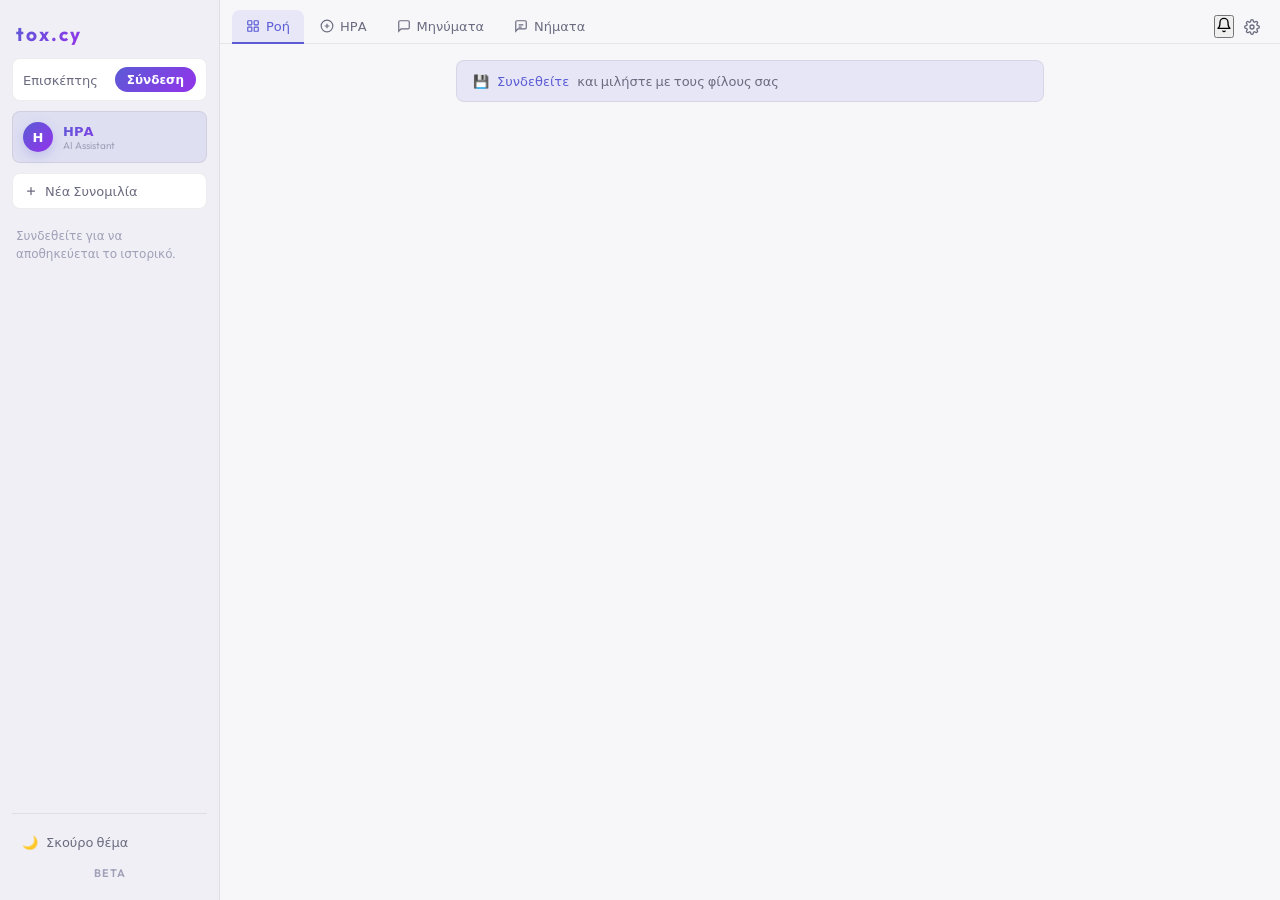
==== index.html @ 9c66fe10 "Modularisation" ====
<!DOCTYPE html>
<html lang="el">
<head>
  <meta charset="UTF-8">
  <meta name="viewport" content="width=device-width,initial-scale=1.0,maximum-scale=1.0,user-scalable=no">
  <meta name="description" content="tox.cy — Communication">
  <script src="js/theme-bootstrap.js"></script>
  <title>tox.cy</title>
  <link rel="preconnect" href="https://fonts.googleapis.com">
  <link rel="preconnect" href="https://fonts.gstatic.com" crossorigin>
  <link href="https://fonts.googleapis.com/css2?family=Outfit:wght@300;400;500;600;700&display=swap" rel="stylesheet">
  <link rel="stylesheet" href="style.css">
</head>
<body>

<!-- ── AUTH MODAL ── -->
<div id="auth-overlay" class="overlay hidden">
  <div class="modal-card">
    <button id="close-auth-btn" class="modal-close-btn"><svg width="16" height="16" viewBox="0 0 24 24" fill="none" stroke="currentColor" stroke-width="2.5" stroke-linecap="round" stroke-linejoin="round"><path d="M18 6L6 18M6 6l12 12"/></svg></button>
    <div class="modal-brand">tox.cy</div>
    <p class="modal-subtitle">Communication</p>
    <h2 id="auth-title">Σύνδεση</h2>
    <div class="auth-fields">
      <input type="text" id="auth-username" placeholder="Όνομα χρήστη" autocomplete="username">
      <input type="password" id="auth-password" placeholder="Κωδικός" autocomplete="current-password">
      <p id="auth-error" class="auth-error hidden"></p>
      <button id="auth-submit-btn">Είσοδος</button>
    </div>
    <p id="toggle-auth-text" class="toggle-text">Δεν έχετε λογαριασμό; <span id="toggle-auth-link">Εγγραφή</span></p>
    <p class="skip-note">ή <span id="skip-auth-link">συνεχίστε ως επισκέπτης</span></p>
  </div>
</div>

<!-- ── OWN PROFILE MODAL ── -->
<div id="profile-modal" class="overlay hidden">
  <div class="modal-card" style="max-width:340px;gap:12px">
    <button id="close-profile-btn" class="modal-close-btn"><svg width="16" height="16" viewBox="0 0 24 24" fill="none" stroke="currentColor" stroke-width="2.5" stroke-linecap="round" stroke-linejoin="round"><path d="M18 6L6 18M6 6l12 12"/></svg></button>
    <div id="own-avatar-large" class="avatar-large"></div>
    <div id="own-username-display" class="profile-username"></div>
    <div id="own-reputation" class="reputation-badge"></div>
    <label class="upload-btn">
      <svg width="14" height="14" viewBox="0 0 24 24" fill="none" stroke="currentColor" stroke-width="2"><path d="M21 15v4a2 2 0 01-2 2H5a2 2 0 01-2-2v-4M17 8l-5-5-5 5M12 3v12"/></svg>
      Αλλαγή φωτογραφίας
      <input type="file" id="profile-pic-input" accept="image/*" hidden>
    </label>
    <button id="remove-pic-btn" class="btn-outline-sm">Αφαίρεση φωτογραφίας</button>
  </div>
</div>

<!-- ── USER PROFILE MODAL ── -->
<div id="user-profile-modal" class="overlay hidden">
  <div class="modal-card user-profile-card">
    <button id="close-user-profile-btn" class="modal-close-btn"><svg width="16" height="16" viewBox="0 0 24 24" fill="none" stroke="currentColor" stroke-width="2.5" stroke-linecap="round" stroke-linejoin="round"><path d="M18 6L6 18M6 6l12 12"/></svg></button>
    <div id="up-avatar" class="avatar-large"></div>
    <div id="up-username" class="profile-username"></div>
    <div id="up-reputation" class="reputation-badge"></div>
    <div id="up-gift-row" class="gift-row hidden">
      <button id="up-gift-btn" class="gift-btn">⭐ Δώσε Υπόληψη</button>
      <span class="gift-note">1 φορά/ημέρα</span>
    </div>
    <div id="up-actions" class="up-actions"></div>
    <div id="up-posts-grid" class="up-posts-grid"></div>
  </div>
</div>

<!-- ── SETTINGS PANEL ── -->
<div id="settings-panel" class="overlay hidden">
  <div class="settings-card">
    <div class="settings-header">
      <h2>Ρυθμίσεις</h2>
      <button id="close-settings-btn" class="modal-close-btn"><svg width="16" height="16" viewBox="0 0 24 24" fill="none" stroke="currentColor" stroke-width="2.5" stroke-linecap="round" stroke-linejoin="round"><path d="M18 6L6 18M6 6l12 12"/></svg></button>
    </div>
    <div class="settings-body">
      <div class="settings-section">
        <div class="settings-section-title">Λογαριασμός</div>
        <div class="settings-row"><span class="settings-row-label">Όνομα χρήστη</span><span id="settings-username-val" class="settings-row-val"></span></div>
      </div>
      <div class="settings-section">
        <div class="settings-section-title">Εμφάνιση</div>
        <div class="settings-row" id="settings-theme-row" style="cursor:pointer">
          <span class="settings-row-label">Θέμα</span>
          <span id="settings-theme-val" class="settings-row-val"></span>
        </div>
      </div>
      <div class="settings-section">
        <div class="settings-section-title" style="color:var(--danger)">Επικίνδυνη Ζώνη</div>
        <button id="delete-account-btn" class="btn-danger-full">🗑 Διαγραφή λογαριασμού</button>
        <p class="settings-danger-note">Αυτή η ενέργεια είναι μη αναστρέψιμη.</p>
      </div>
    </div>
    <div class="settings-footer">Επικοινωνήστε <a href="mailto:info@tox.cy">info@tox.cy</a></div>
  </div>
</div>

<!-- ── HISTORY PANEL ── -->
<div id="history-panel" class="overlay hidden">
  <div class="settings-card">
    <div class="settings-header">
      <h2>Ιστορικό ΗΡΑ</h2>
      <button id="close-history-btn" class="modal-close-btn"><svg width="16" height="16" viewBox="0 0 24 24" fill="none" stroke="currentColor" stroke-width="2.5" stroke-linecap="round" stroke-linejoin="round"><path d="M18 6L6 18M6 6l12 12"/></svg></button>
    </div>
    <div id="history-list" class="history-list"></div>
    <p id="history-empty" class="empty-note">Δεν υπάρχουν συνομιλίες ακόμα.</p>
  </div>
</div>

<!-- ── GIF PICKER ── -->
<div id="gif-picker-overlay" class="overlay hidden">
  <div class="gif-picker-card">
    <div class="gif-picker-header">
      <input type="text" id="gif-search-input" placeholder="🔍 Αναζήτηση GIF..." class="gif-search">
      <button id="close-gif-btn" class="modal-close-btn" style="position:static;margin-left:8px"><svg width="16" height="16" viewBox="0 0 24 24" fill="none" stroke="currentColor" stroke-width="2.5" stroke-linecap="round" stroke-linejoin="round"><path d="M18 6L6 18M6 6l12 12"/></svg></button>
    </div>
    <div id="gif-grid" class="gif-grid"></div>
    <div id="gif-loading" class="gif-loading hidden">Φόρτωση...</div>
    <p class="gif-powered">Powered by GIPHY</p>
  </div>
</div>

<!-- ── LIGHTBOX ── -->
<div id="lightbox" class="lightbox hidden">
  <button id="lightbox-close" class="lightbox-close"><svg width="22" height="22" viewBox="0 0 24 24" fill="none" stroke="currentColor" stroke-width="2.5" stroke-linecap="round" stroke-linejoin="round"><path d="M18 6L6 18M6 6l12 12"/></svg></button>
  <img id="lightbox-img" src="" alt="">
</div>

<!-- ── CREATE GROUP MODAL ── -->
<div id="group-modal-overlay" class="overlay hidden">
  <div class="modal-card" style="max-width:380px;gap:12px">
    <button id="close-group-modal-btn" class="modal-close-btn"><svg width="16" height="16" viewBox="0 0 24 24" fill="none" stroke="currentColor" stroke-width="2.5" stroke-linecap="round" stroke-linejoin="round"><path d="M18 6L6 18M6 6l12 12"/></svg></button>
    <h2 style="font-size:17px">Νέα Ομάδα</h2>
    <input type="text" id="group-name-input" placeholder="Όνομα ομάδας..." maxlength="40" class="auth-field-input">
    <div id="group-members-list" class="group-members-list"></div>
    <p style="font-size:12px;color:var(--text-subtle)">Επιλέξτε φίλους να προσθέσετε</p>
    <button id="create-group-btn" class="publish-btn" style="width:100%">Δημιουργία</button>
    <p id="group-modal-err" class="auth-error hidden"></p>
  </div>
</div>

<!-- ── CREATE THREAD MODAL ── -->
<div id="create-thread-modal" class="overlay hidden">
  <div class="modal-card" style="max-width:500px;gap:14px">
    <button id="close-thread-modal-btn" class="modal-close-btn"><svg width="16" height="16" viewBox="0 0 24 24" fill="none" stroke="currentColor" stroke-width="2.5" stroke-linecap="round" stroke-linejoin="round"><path d="M18 6L6 18M6 6l12 12"/></svg></button>
    <h2>Νέο Νήμα</h2>
    <select id="thread-cat-select" class="thread-cat-select">
      <option value="">Επιλέξτε κατηγορία...</option>
      <option value="Vibes">🎵 Vibes</option>
      <option value="Διατροφή">🥗 Διατροφή</option>
      <option value="Τεχνολογία">💻 Τεχνολογία</option>
      <option value="Γυμναστική">💪 Γυμναστική</option>
      <option value="Αγγελίες">📢 Αγγελίες</option>
    </select>
    <input type="text" id="thread-title-input" class="auth-field-input" placeholder="Τίτλος νήματος..." maxlength="200">
    <textarea id="thread-content-input" class="post-textarea" placeholder="Περιεχόμενο (προαιρετικό)..." rows="5"></textarea>
    <button id="publish-thread-btn" class="publish-btn" style="width:100%">Δημοσίευση</button>
    <p id="thread-modal-err" class="auth-error hidden"></p>
  </div>
</div>

<!-- ── MOBILE TOP BAR ── -->
<div class="mobile-topbar" id="mobile-topbar">
  <div class="mobile-topbar-brand">tox.cy</div>
  <button class="mobile-topbar-menu" id="mob-menu-btn">
    <svg width="20" height="20" viewBox="0 0 24 24" fill="none" stroke="currentColor" stroke-width="2.2" stroke-linecap="round" stroke-linejoin="round"><circle cx="12" cy="5" r="1.2" fill="currentColor"/><circle cx="12" cy="12" r="1.2" fill="currentColor"/><circle cx="12" cy="19" r="1.2" fill="currentColor"/></svg>
  </button>
</div>

<!-- ── MOBILE DROPDOWN ── -->
<div class="mob-dropdown hidden" id="mob-dropdown">
  <button class="mob-menu-item" id="mob-history-btn">
    <svg width="15" height="15" viewBox="0 0 24 24" fill="none" stroke="currentColor" stroke-width="2"><path d="M12 8v4l3 3m6-3a9 9 0 11-18 0 9 9 0 0118 0z"/></svg>Ιστορικό ΗΡΑ
  </button>
  <button class="mob-menu-item" id="mob-profile-btn">
    <svg width="15" height="15" viewBox="0 0 24 24" fill="none" stroke="currentColor" stroke-width="2"><path d="M20 21v-2a4 4 0 00-4-4H8a4 4 0 00-4 4v2M12 11a4 4 0 100-8 4 4 0 000 8z"/></svg>Προφίλ
  </button>
  <button class="mob-menu-item" id="mob-settings-btn">
    <svg width="15" height="15" viewBox="0 0 24 24" fill="none" stroke="currentColor" stroke-width="2"><circle cx="12" cy="12" r="3"/><path d="M19.4 15a1.65 1.65 0 00.33 1.82l.06.06a2 2 0 010 2.83 2 2 0 01-2.83 0l-.06-.06a1.65 1.65 0 00-1.82-.33 1.65 1.65 0 00-1 1.51V21a2 2 0 01-4 0v-.09A1.65 1.65 0 009 19.4a1.65 1.65 0 00-1.82.33l-.06.06a2 2 0 01-2.83-2.83l.06-.06A1.65 1.65 0 004.68 15a1.65 1.65 0 00-1.51-1H3a2 2 0 010-4h.09A1.65 1.65 0 004.6 9a1.65 1.65 0 00-.33-1.82l-.06-.06a2 2 0 012.83-2.83l.06.06A1.65 1.65 0 009 4.68a1.65 1.65 0 001-1.51V3a2 2 0 014 0v.09a1.65 1.65 0 001 1.51 1.65 1.65 0 001.82-.33l.06-.06a2 2 0 012.83 2.83l-.06.06A1.65 1.65 0 0019.4 9a1.65 1.65 0 001.51 1H21a2 2 0 010 4h-.09a1.65 1.65 0 00-1.51 1z"/></svg>Ρυθμίσεις
  </button>
  <button class="mob-menu-item" id="mob-notif-btn" style="position:relative">
    <svg width="15" height="15" viewBox="0 0 24 24" fill="none" stroke="currentColor" stroke-width="2" stroke-linecap="round" stroke-linejoin="round"><path d="M18 8A6 6 0 006 8c0 7-3 9-3 9h18s-3-2-3-9M13.73 21a2 2 0 01-3.46 0"/></svg>
    Ειδοποιήσεις
    <span id="notif-badge-mob" class="notif-badge notif-badge-inline hidden">0</span>
  </button>
  <button class="mob-menu-item" id="mob-theme-btn">
    <span id="mob-theme-icon">🌙</span>Θέμα
  </button>
  <div class="mob-menu-divider"></div>
  <button class="mob-menu-item" id="mob-auth-btn">
    <svg width="15" height="15" viewBox="0 0 24 24" fill="none" stroke="currentColor" stroke-width="2"><path d="M20 21v-2a4 4 0 00-4-4H8a4 4 0 00-4 4v2M12 11a4 4 0 100-8 4 4 0 000 8z"/></svg>
    <span id="mob-auth-label">Σύνδεση</span>
  </button>
</div>

<!-- ── NOTIFICATIONS DROPDOWN ── -->
<div id="notif-dropdown" class="notif-dropdown hidden">
  <div class="notif-dropdown-header">
    <span class="notif-dropdown-title">Ειδοποιήσεις</span>
    <button id="notif-mark-all-btn" class="notif-mark-all-btn">Όλα ως αναγνωσμένα</button>
  </div>
  <div id="notif-list" class="notif-list"></div>
</div>

<div class="mob-overlay hidden" id="mob-overlay"></div>

<!-- ── APP LAYOUT ── -->
<div class="app-layout">

  <!-- SIDEBAR (desktop) -->
  <aside class="sidebar">
    <div class="sidebar-top">
      <div class="sidebar-brand-row">
        <span class="sidebar-brand">tox.cy</span>
      </div>
      <div id="account-badge" class="account-badge hidden">
        <div id="sidebar-avatar" class="account-avatar clickable-avatar"></div>
        <span id="user-display" class="account-name"></span>
        <button id="logout-btn" class="logout-btn" title="Αποσύνδεση">
          <svg width="13" height="13" viewBox="0 0 24 24" fill="none" stroke="currentColor" stroke-width="2.5" stroke-linecap="round" stroke-linejoin="round"><path d="M18 6L6 18M6 6l12 12"/></svg>
        </button>
      </div>
      <div id="guest-badge" class="guest-badge">
        <span class="guest-label">Επισκέπτης</span>
        <button id="open-auth-btn" class="signin-pill">Σύνδεση</button>
      </div>
      <div class="sidebar-hera-section" id="sidebar-hera-btn">
        <div class="sidebar-hera-orb">Η</div>
        <div class="sidebar-hera-info">
          <span class="sidebar-hera-name">ΗΡΑ</span>
          <span class="sidebar-hera-sub">AI Assistant</span>
        </div>
      </div>
      <button id="new-chat-btn" class="new-chat-btn">
        <svg width="12" height="12" viewBox="0 0 24 24" fill="none" stroke="currentColor" stroke-width="2.5" stroke-linecap="round" stroke-linejoin="round"><path d="M12 5v14M5 12h14"/></svg>
        Νέα Συνομιλία
      </button>
      <div id="sessions-list" class="sessions-list">
        <p id="sessions-guest-note" class="sessions-note">Συνδεθείτε για να αποθηκεύεται το ιστορικό.</p>
      </div>
    </div>
    <div class="sidebar-footer-area">
      <button id="theme-toggle-btn" class="theme-btn">
        <span id="theme-icon">🌙</span>
        <span id="theme-text">Σκούρο θέμα</span>
      </button>
      <p class="sidebar-version">BETA</p>
    </div>
  </aside>

  <!-- MAIN -->
  <main class="chat-main">

    <!-- Desktop tab bar -->
    <div class="main-tabs" id="main-tabs">
      <button class="tab-btn active" data-tab="feed">
        <svg width="14" height="14" viewBox="0 0 24 24" fill="none" stroke="currentColor" stroke-width="2"><rect x="3" y="3" width="7" height="7" rx="1"/><rect x="14" y="3" width="7" height="7" rx="1"/><rect x="3" y="14" width="7" height="7" rx="1"/><rect x="14" y="14" width="7" height="7" rx="1"/></svg>Ροή
      </button>
      <button class="tab-btn" data-tab="chat">
        <svg width="14" height="14" viewBox="0 0 24 24" fill="none" stroke="currentColor" stroke-width="2"><path d="M12 2a10 10 0 110 20A10 10 0 0112 2z"/><path d="M8 12h8M12 8v8"/></svg>ΗΡΑ
      </button>
      <button class="tab-btn" data-tab="messages">
        <svg width="14" height="14" viewBox="0 0 24 24" fill="none" stroke="currentColor" stroke-width="2"><path d="M21 15a2 2 0 01-2 2H7l-4 4V5a2 2 0 012-2h14a2 2 0 012 2z"/></svg>Μηνύματα
      </button>
      <button class="tab-btn" data-tab="threads">
        <svg width="14" height="14" viewBox="0 0 24 24" fill="none" stroke="currentColor" stroke-width="2"><path d="M21 15a2 2 0 01-2 2H7l-4 4V5a2 2 0 012-2h14a2 2 0 012 2z"/><path d="M8 10h8M8 14h5"/></svg>Νήματα
      </button>
      <div class="tab-bar-right">
        <button id="notif-bell-btn" class="gear-btn" title="Ειδοποιήσεις" style="position:relative">
          <svg width="16" height="16" viewBox="0 0 24 24" fill="none" stroke="currentColor" stroke-width="2" stroke-linecap="round" stroke-linejoin="round"><path d="M18 8A6 6 0 006 8c0 7-3 9-3 9h18s-3-2-3-9M13.73 21a2 2 0 01-3.46 0"/></svg>
          <span id="notif-badge" class="notif-badge hidden">0</span>
        </button>
        <button id="settings-gear-btn" class="gear-btn" title="Ρυθμίσεις">
          <svg width="16" height="16" viewBox="0 0 24 24" fill="none" stroke="currentColor" stroke-width="2" stroke-linecap="round" stroke-linejoin="round"><circle cx="12" cy="12" r="3"/><path d="M19.4 15a1.65 1.65 0 00.33 1.82l.06.06a2 2 0 010 2.83 2 2 0 01-2.83 0l-.06-.06a1.65 1.65 0 00-1.82-.33 1.65 1.65 0 00-1 1.51V21a2 2 0 01-4 0v-.09A1.65 1.65 0 009 19.4a1.65 1.65 0 00-1.82.33l-.06.06a2 2 0 01-2.83-2.83l.06-.06A1.65 1.65 0 004.68 15a1.65 1.65 0 00-1.51-1H3a2 2 0 010-4h.09A1.65 1.65 0 004.6 9a1.65 1.65 0 00-.33-1.82l-.06-.06a2 2 0 012.83-2.83l.06.06A1.65 1.65 0 009 4.68a1.65 1.65 0 001-1.51V3a2 2 0 014 0v.09a1.65 1.65 0 001 1.51 1.65 1.65 0 001.82-.33l.06-.06a2 2 0 012.83 2.83l-.06.06A1.65 1.65 0 0019.4 9a1.65 1.65 0 001.51 1H21a2 2 0 010 4h-.09a1.65 1.65 0 00-1.51 1z"/></svg>
        </button>
      </div>
    </div>

    <!-- ── ΡΟΉ ── -->
    <div id="feed-section" class="tab-section">
      <div class="feed-scroll-area">
        <div class="create-post-card" id="create-post-card" style="display:none">
          <div class="create-post-header">
            <div id="create-post-avatar" class="post-avatar"></div>
            <select id="post-type-select" class="post-type-select">
              <option value="public">🌍 Δημόσιο (3/ημέρα)</option>
              <option value="friends">👥 Φίλοι (10/ημέρα)</option>
            </select>
          </div>
          <textarea id="post-text-input" class="post-textarea" placeholder="Τι σκέφτεστε;" rows="2"></textarea>
          <div id="post-media-preview" class="post-media-preview hidden">
            <img id="post-media-img" src="" alt="">
            <button id="clear-post-media-btn" class="clear-media-btn">✕</button>
          </div>
          <div id="post-gif-preview" class="post-media-preview hidden">
            <img id="post-gif-img" src="" alt="GIF">
            <button id="clear-post-gif" class="clear-media-btn">✕</button>
          </div>
          <div class="create-post-footer">
            <label class="media-icon-btn" title="Εικόνα">
              <svg width="18" height="18" viewBox="0 0 24 24" fill="none" stroke="currentColor" stroke-width="2"><rect x="3" y="3" width="18" height="18" rx="2"/><circle cx="8.5" cy="8.5" r="1.5"/><path d="M21 15l-5-5L5 21"/></svg>
              <input type="file" id="post-media-input" accept="image/*,video/*" hidden>
            </label>
            <button class="gif-icon-btn" id="post-gif-btn">GIF</button>
            <div class="post-limit-info" id="post-limit-info"></div>
            <button id="publish-btn" class="publish-btn">Δημοσίευση</button>
          </div>
        </div>
        <div id="feed-guest-notice" class="feed-notice">
          💾 <span class="auth-link-inline" id="feed-auth-link">Συνδεθείτε</span> και μιλήστε με τους φίλους σας
        </div>
        <div id="feed-loading" class="feed-loading hidden"><div class="loading-spinner"></div></div>
        <div id="posts-container"></div>
        <div id="feed-empty" class="feed-empty hidden">
          <div class="feed-empty-icon">📭</div>
          <p>Δεν υπάρχουν posts ακόμα.</p>
          <p class="feed-empty-sub">Γίνε ο πρώτος!</p>
        </div>
        <button id="load-more-btn" class="load-more-btn hidden">Φόρτωση περισσότερων</button>
      </div>
    </div>

    <!-- ── ΗΡΑ ── -->
    <div id="chat-section" class="tab-section hidden">
      <div id="greeting" class="greeting">
        <div class="greeting-orb">Η</div>
        <h1 class="greeting-title">Πώς μπορώ να σας βοηθήσω;</h1>
        <p class="greeting-sub">Ρωτήστε οτιδήποτε — μπορώ να διαβάσω κείμενο και εικόνες.</p>
      </div>
      <div id="chat-logs" class="chat-logs hidden"></div>
      <div class="input-zone">
        <div class="input-wrap">
          <div class="input-bar">
            <label for="file-input" class="attach-btn">
              <svg width="18" height="18" viewBox="0 0 24 24" fill="none" stroke="currentColor" stroke-width="2"><path d="M21.44 11.05l-9.19 9.19a6 6 0 01-8.49-8.49l9.19-9.19a4 4 0 015.66 5.66l-9.2 9.19a2 2 0 01-2.83-2.83l8.49-8.48"/></svg>
            </label>
            <input type="file" id="file-input" accept="image/*,.pdf" hidden>
            <input type="text" id="user-input" placeholder="Πληκτρολογήστε ένα μήνυμα..." autocomplete="off" lang="el">
            <button id="send-action-btn" onmousedown="event.preventDefault()">
              <svg width="17" height="17" viewBox="0 0 24 24" fill="none" stroke="currentColor" stroke-width="2.2" stroke-linecap="round" stroke-linejoin="round"><line x1="22" y1="2" x2="11" y2="13"/><polygon points="22 2 15 22 11 13 2 9 22 2"/></svg>
            </button>
          </div>
          <div id="file-preview" class="file-preview hidden">
            <span id="attached-filename"></span>
            <button type="button" id="clear-file-action" onmousedown="event.preventDefault()">✕</button>
          </div>
        </div>
        <p class="disclaimer">Η Ήρα μπορεί να παρουσιάζει ανακρίβειες.</p>
      </div>
    </div>

    <!-- ── ΜΗΝΥΜΑΤΑ (DMs + Groups merged) ── -->
    <div id="messages-section" class="tab-section hidden">
      <div class="msg-sub-tabs">
        <button class="msg-sub-tab active" data-msub="people">
          <svg width="14" height="14" viewBox="0 0 24 24" fill="none" stroke="currentColor" stroke-width="2"><path d="M20 21v-2a4 4 0 00-4-4H8a4 4 0 00-4 4v2M12 11a4 4 0 100-8 4 4 0 000 8z"/></svg>
          Άτομα
        </button>
        <button class="msg-sub-tab" data-msub="groups">
          <svg width="14" height="14" viewBox="0 0 24 24" fill="none" stroke="currentColor" stroke-width="2"><path d="M17 21v-2a4 4 0 00-4-4H5a4 4 0 00-4 4v2M9 11a4 4 0 100-8 4 4 0 000 8zM23 21v-2a4 4 0 00-3-3.87M16 3.13a4 4 0 010 7.75"/></svg>
          Ομάδες
        </button>
      </div>

      <!-- People pane -->
      <div id="msg-people-pane" class="msg-sub-pane">
        <div id="msg-friends-view" class="msg-inner">
          <div class="msg-toolbar">
            <input type="text" id="friend-search-input" class="friend-search-input" placeholder="🔍 Αναζήτηση...">
            <button id="add-friend-fab" class="add-fab" title="Προσθήκη φίλου">+</button>
          </div>
          <div id="add-friend-row" class="add-friend-row hidden">
            <input type="text" id="friend-username-input" placeholder="Όνομα χρήστη..." class="auth-field-input">
            <button id="send-friend-request-btn" class="publish-btn" style="white-space:nowrap">Αίτημα</button>
            <p id="im-status-msg" class="auth-error hidden"></p>
          </div>
          <div id="friends-list" class="friends-list"></div>
        </div>
        <div id="msg-dm-view" class="msg-inner hidden">
          <div class="dm-header" id="dm-header">
            <button id="back-to-friends-btn" class="back-btn"><svg width="16" height="16" viewBox="0 0 24 24" fill="none" stroke="currentColor" stroke-width="2.5"><path d="M19 12H5M12 5l-7 7 7 7"/></svg></button>
            <div id="dm-peer-avatar" class="dm-peer-avatar"></div>
            <span id="dm-friend-name" class="dm-peer-name"></span>
            <label class="ai-toggle" title="ΗΡΑ auto-reply">
              <input type="checkbox" id="ai-reply-toggle">
              <span class="toggle-label">AI</span>
            </label>
          </div>
          <div id="dm-messages" class="dm-messages"></div>
          <div id="dm-gif-preview" class="pending-gif-preview hidden"></div>
          <div class="dm-input-bar">
            <button class="gif-icon-btn" id="dm-gif-btn" onmousedown="event.preventDefault()">GIF</button>
            <input type="text" id="dm-input" placeholder="Μήνυμα..." lang="el">
            <button id="dm-send-btn" onmousedown="event.preventDefault()">
              <svg width="15" height="15" viewBox="0 0 24 24" fill="none" stroke="currentColor" stroke-width="2.2"><line x1="22" y1="2" x2="11" y2="13"/><polygon points="22 2 15 22 11 13 2 9 22 2"/></svg>
            </button>
          </div>
        </div>
      </div>

      <!-- Groups pane -->
      <div id="msg-groups-pane" class="msg-sub-pane hidden">
        <div id="grp-list-view" class="msg-inner">
          <div class="msg-toolbar">
            <span class="toolbar-title">Ομάδες</span>
            <button id="new-group-btn" class="add-fab" title="Νέα ομάδα">+</button>
          </div>
          <div id="groups-list" class="friends-list"></div>
          <div id="groups-empty" class="feed-empty hidden">
            <div class="feed-empty-icon">👥</div>
            <p>Δεν υπάρχουν ομάδες.</p>
            <p class="feed-empty-sub">Πατήστε + για να δημιουργήσετε.</p>
          </div>
        </div>
        <div id="grp-chat-view" class="msg-inner hidden">
          <div class="dm-header">
            <button id="back-to-groups-btn" class="back-btn"><svg width="16" height="16" viewBox="0 0 24 24" fill="none" stroke="currentColor" stroke-width="2.5"><path d="M19 12H5M12 5l-7 7 7 7"/></svg></button>
            <div class="dm-peer-avatar grp-color">G</div>
            <span id="grp-chat-name" class="dm-peer-name"></span>
            <button id="delete-group-btn" class="delete-group-btn" title="Διαγραφή">🗑</button>
          </div>
          <div id="grp-messages" class="dm-messages"></div>
          <div id="grp-gif-preview" class="pending-gif-preview hidden"></div>
          <div class="dm-input-bar">
            <button class="gif-icon-btn" id="grp-gif-btn" onmousedown="event.preventDefault()">GIF</button>
            <input type="text" id="grp-input" placeholder="Μήνυμα στην ομάδα..." lang="el">
            <button id="grp-send-btn" onmousedown="event.preventDefault()">
              <svg width="15" height="15" viewBox="0 0 24 24" fill="none" stroke="currentColor" stroke-width="2.2"><line x1="22" y1="2" x2="11" y2="13"/><polygon points="22 2 15 22 11 13 2 9 22 2"/></svg>
            </button>
          </div>
        </div>
      </div>
    </div>

    <!-- ── ΝΗΜΑΤΑ ── -->
    <div id="threads-section" class="tab-section hidden">
      <div id="thread-list-view" class="msg-inner">
        <div class="thread-search-bar">
          <input type="text" id="thread-search" placeholder="🔍 Αναζήτηση νημάτων...">
        </div>
        <div class="cat-chips" id="cat-chips">
          <button class="cat-chip active" data-cat="">Όλα</button>
          <button class="cat-chip" data-cat="Vibes">🎵 Vibes</button>
          <button class="cat-chip" data-cat="Διατροφή">🥗 Διατροφή</button>
          <button class="cat-chip" data-cat="Τεχνολογία">💻 Τεχνολογία</button>
          <button class="cat-chip" data-cat="Γυμναστική">💪 Γυμναστική</button>
          <button class="cat-chip" data-cat="Αγγελίες">📢 Αγγελίες</button>
        </div>
        <div id="threads-loading" class="feed-loading hidden"><div class="loading-spinner"></div></div>
        <div id="threads-container"></div>
        <div id="threads-empty" class="feed-empty hidden">
          <div class="feed-empty-icon">💬</div>
          <p>Δεν υπάρχουν νήματα.</p>
          <p class="feed-empty-sub">Ξεκινήστε τη συζήτηση!</p>
        </div>
        <button id="create-thread-fab" class="create-thread-fab" title="Νέο νήμα">
          <svg width="20" height="20" viewBox="0 0 24 24" fill="none" stroke="currentColor" stroke-width="2.5" stroke-linecap="round" stroke-linejoin="round"><path d="M12 5v14M5 12h14"/></svg>
        </button>
      </div>

      <div id="thread-detail-view" class="msg-inner hidden">
        <div class="dm-header">
          <button id="back-to-threads-btn" class="back-btn"><svg width="16" height="16" viewBox="0 0 24 24" fill="none" stroke="currentColor" stroke-width="2.5"><path d="M19 12H5M12 5l-7 7 7 7"/></svg></button>
          <span id="thread-detail-cat-badge" class="cat-badge-header"></span>
          <span id="thread-detail-title-header" class="dm-peer-name"></span>
        </div>
        <div id="thread-detail-scroll" class="thread-detail-scroll">
          <div id="thread-post-card" class="thread-post-card"></div>
          <div id="thread-replies-header" class="thread-replies-header"></div>
          <div id="thread-replies-list" class="thread-replies-list"></div>
        </div>
        <div class="dm-input-bar" id="thread-reply-bar">
          <input type="text" id="thread-reply-input" placeholder="Γράψτε απάντηση..." lang="el">
          <button id="thread-reply-btn" onmousedown="event.preventDefault()">
            <svg width="15" height="15" viewBox="0 0 24 24" fill="none" stroke="currentColor" stroke-width="2.2"><line x1="22" y1="2" x2="11" y2="13"/><polygon points="22 2 15 22 11 13 2 9 22 2"/></svg>
          </button>
        </div>
      </div>
    </div>

    <!-- ── MOBILE BOTTOM NAV ── -->
    <nav class="btm-tab-bar">
      <button class="btm-tab active" data-tab="feed">
        <svg width="20" height="20" viewBox="0 0 24 24" fill="none" stroke="currentColor" stroke-width="2"><rect x="3" y="3" width="7" height="7" rx="1"/><rect x="14" y="3" width="7" height="7" rx="1"/><rect x="3" y="14" width="7" height="7" rx="1"/><rect x="14" y="14" width="7" height="7" rx="1"/></svg>
        <span>Ροή</span>
      </button>
      <button class="btm-tab" data-tab="chat">
        <svg width="20" height="20" viewBox="0 0 24 24" fill="none" stroke="currentColor" stroke-width="2"><path d="M12 2a10 10 0 110 20A10 10 0 0112 2z"/><path d="M8 12h8M12 8v8"/></svg>
        <span>ΗΡΑ</span>
      </button>
      <button class="btm-tab" data-tab="messages">
        <svg width="20" height="20" viewBox="0 0 24 24" fill="none" stroke="currentColor" stroke-width="2"><path d="M21 15a2 2 0 01-2 2H7l-4 4V5a2 2 0 012-2h14a2 2 0 012 2z"/></svg>
        <span>Μηνύματα</span>
      </button>
      <button class="btm-tab" data-tab="threads">
        <svg width="20" height="20" viewBox="0 0 24 24" fill="none" stroke="currentColor" stroke-width="2"><path d="M21 15a2 2 0 01-2 2H7l-4 4V5a2 2 0 012-2h14a2 2 0 012 2z"/><path d="M8 10h8M8 14h5"/></svg>
        <span>Νήματα</span>
      </button>
    </nav>

  </main>
</div>

<script type="module" src="app.js"></script>
</body>
</html>
---- style.css ----
/* tox.gr — shared component styles */
@import url('./styles/tokens.css');

/* ── RESET ──────────────────────────────────────────────────── */
*,*::before,*::after{box-sizing:border-box;margin:0;padding:0}
html,body{height:100%;font-family:'Outfit',system-ui,-apple-system,sans-serif;font-size:15px;background:var(--bg);color:var(--text);-webkit-font-smoothing:antialiased}
button{font-family:inherit;cursor:pointer}input,textarea,select{font-family:inherit}
.hidden{display:none !important}

/* ── ANIMATIONS ─────────────────────────────────────────────── */
@keyframes fadeIn{from{opacity:0}to{opacity:1}}
@keyframes slideUp{from{opacity:0;transform:translateY(10px)}to{opacity:1;transform:translateY(0)}}
@keyframes scaleIn{from{opacity:0;transform:scale(0.96)}to{opacity:1;transform:scale(1)}}
@keyframes pulse{0%,100%{opacity:1}50%{opacity:0.4}}
@keyframes spin{to{transform:rotate(360deg)}}

/* ── OVERLAY / MODALS ───────────────────────────────────────── */
.overlay{position:fixed;inset:0;background:rgba(10,10,18,0.65);backdrop-filter:blur(6px);-webkit-backdrop-filter:blur(6px);display:flex;align-items:center;justify-content:center;z-index:1000;padding:20px;animation:fadeIn 0.2s var(--ease)}
.modal-card{position:relative;width:100%;max-width:400px;background:var(--bg-elevated);border:1px solid var(--border);border-radius:var(--radius-lg);padding:44px 40px 36px;box-shadow:var(--shadow-lg);display:flex;flex-direction:column;gap:16px;animation:scaleIn 0.22s var(--ease)}
.modal-close-btn{position:absolute;top:16px;right:16px;background:var(--input-bg);border:none;color:var(--text-muted);width:32px;height:32px;border-radius:50%;display:flex;align-items:center;justify-content:center;transition:background 0.15s;cursor:pointer;z-index:1}
.modal-close-btn:hover{background:var(--border);color:var(--text)}
/* Both old and new naming for modal brand */
.modal-brand,.modal-card-brand{font-size:26px;font-weight:700;letter-spacing:3px;text-align:center;background:var(--gradient);-webkit-background-clip:text;-webkit-text-fill-color:transparent;background-clip:text}
.modal-subtitle,.modal-card-subtitle{font-size:12px;color:var(--text-subtle);text-align:center;margin-top:-8px}
.modal-card h2{font-size:19px;font-weight:600;text-align:center}

/* ── AUTH FORM ──────────────────────────────────────────────── */
.auth-fields{display:flex;flex-direction:column;gap:11px}
.auth-fields input,.auth-field-input{width:100%;padding:12px 16px;border:1.5px solid var(--border);border-radius:var(--radius-sm);background:var(--bg);color:var(--text);font-size:15px;outline:none;transition:border-color 0.18s,box-shadow 0.18s}
.auth-fields input:focus,.auth-field-input:focus{border-color:var(--accent);box-shadow:0 0 0 3px var(--accent-soft)}
.auth-fields input::placeholder,.auth-field-input::placeholder{color:var(--text-subtle)}
.auth-error{font-size:13px;text-align:center;padding:8px 14px;border-radius:var(--radius-sm)}
#auth-submit-btn{width:100%;padding:12px;background:var(--gradient);color:#fff;border:none;border-radius:var(--radius-sm);font-size:15px;font-weight:600;transition:opacity 0.18s,transform 0.15s}
#auth-submit-btn:hover{opacity:0.88;transform:translateY(-1px)}
#auth-submit-btn:disabled{opacity:0.45;cursor:not-allowed;transform:none}
.toggle-text{font-size:13px;color:var(--text-muted);text-align:center}
#toggle-auth-link{color:var(--accent);cursor:pointer;font-weight:500}
.skip-note{font-size:12px;color:var(--text-subtle);text-align:center}
#skip-auth-link{color:var(--text-muted);cursor:pointer;text-decoration:underline;text-underline-offset:2px}
.auth-link-inline{color:var(--accent);cursor:pointer;font-weight:500}
.auth-link-inline:hover{text-decoration:underline}

/* ── APP LAYOUT ─────────────────────────────────────────────── */
.app-layout{display:flex;width:100vw;height:100vh;height:100dvh;overflow:hidden}

/* ── SIDEBAR ────────────────────────────────────────────────── */
.sidebar{width:220px;min-width:220px;background:var(--sidebar-bg);border-right:1px solid var(--border);display:flex;flex-direction:column;justify-content:space-between;padding:20px 12px;overflow:hidden}
.sidebar-top{display:flex;flex-direction:column;gap:10px;flex:1;overflow:hidden}
.sidebar-brand-row{display:flex;align-items:center;gap:8px;padding:2px 4px}
.sidebar-brand{font-size:19px;font-weight:700;letter-spacing:2px;background:var(--gradient);-webkit-background-clip:text;-webkit-text-fill-color:transparent;background-clip:text}
.account-badge{display:flex;align-items:center;gap:8px;background:var(--bg-elevated);border:1px solid var(--border);border-radius:var(--radius-sm);padding:8px 10px}
.account-avatar{width:28px;height:28px;min-width:28px;background:var(--gradient);border-radius:50%;display:flex;align-items:center;justify-content:center;color:#fff;font-size:13px;font-weight:600}
.account-avatar img{width:100%;height:100%;object-fit:cover;border-radius:50%;overflow:hidden}
.clickable-avatar{cursor:pointer;transition:opacity 0.15s}
.clickable-avatar:hover{opacity:0.8}
.account-name{font-size:13px;font-weight:500;color:var(--text);overflow:hidden;text-overflow:ellipsis;white-space:nowrap;flex:1}
.logout-btn{background:transparent;border:none;color:var(--text-subtle);display:flex;align-items:center;padding:4px;border-radius:4px;transition:color 0.15s;cursor:pointer}
.logout-btn:hover{color:var(--danger)}
.guest-badge{display:flex;align-items:center;justify-content:space-between;background:var(--bg-elevated);border:1px solid var(--border);border-radius:var(--radius-sm);padding:8px 10px;gap:8px}
.guest-label{font-size:13px;color:var(--text-muted)}
.signin-pill{background:var(--gradient);color:#fff;border:none;border-radius:var(--radius-pill);padding:5px 12px;font-size:12px;font-weight:600;transition:opacity 0.15s;cursor:pointer}
.signin-pill:hover{opacity:0.88}
.sidebar-hera-section{display:flex;align-items:center;gap:10px;padding:10px;background:var(--accent-soft);border:1px solid var(--border);border-radius:var(--radius-sm);transition:background 0.15s,transform 0.15s,box-shadow 0.15s;cursor:pointer}
.sidebar-hera-section:hover{opacity:0.85;transform:translateY(-1px);box-shadow:var(--shadow-sm)}
[data-theme="dark"] .sidebar-hera-section{background:var(--bg-elevated);border-color:var(--accent-soft)}
[data-theme="dark"] .sidebar-hera-section:hover{background:var(--input-bg);border-color:var(--accent)}
.sidebar-hera-orb{width:30px;height:30px;min-width:30px;border-radius:50%;background:var(--gradient);display:flex;align-items:center;justify-content:center;color:#fff;font-size:13px;font-weight:700;box-shadow:0 4px 12px rgba(91,91,214,0.25)}
.sidebar-hera-info{display:flex;flex-direction:column}
.sidebar-hera-name{font-size:13px;font-weight:700;background:var(--gradient);-webkit-background-clip:text;-webkit-text-fill-color:transparent;background-clip:text}
.sidebar-hera-sub{font-size:10px;color:var(--text-subtle)}
.new-chat-btn{display:flex;align-items:center;gap:8px;width:100%;padding:9px 12px;background:var(--bg-elevated);border:1.5px solid var(--border);border-radius:var(--radius-sm);color:var(--text-muted);font-size:13px;font-weight:500;cursor:pointer;transition:border-color 0.15s,color 0.15s}
.new-chat-btn:hover{border-color:var(--accent);color:var(--accent)}
.sessions-list{display:flex;flex-direction:column;gap:2px;overflow-y:auto;flex:1;min-height:0}
.sessions-list::-webkit-scrollbar{width:3px}
.sessions-list::-webkit-scrollbar-thumb{background:var(--border);border-radius:var(--radius-pill)}
.sessions-note{font-size:12px;color:var(--text-subtle);padding:8px 4px;line-height:1.5}
/* session items — keep overflow:hidden on the button, add flex via inner span */
.session-item{display:flex;align-items:center;gap:4px;width:100%;padding:7px 10px;text-align:left;background:transparent;border:none;border-radius:var(--radius-sm);font-size:12px;color:var(--text-muted);transition:background 0.15s,color 0.15s;cursor:pointer}
.session-item:hover{background:var(--input-bg);color:var(--text)}
.session-item.active{background:var(--accent-soft);color:var(--accent);font-weight:500}
.session-label{flex:1;overflow:hidden;text-overflow:ellipsis;white-space:nowrap;text-align:left;pointer-events:none}
.session-del{background:transparent;border:none;color:transparent;font-size:11px;cursor:pointer;padding:2px 5px;border-radius:3px;flex-shrink:0;transition:color 0.15s,background 0.15s}
.session-item:hover .session-del{color:var(--text-subtle)}
.session-del:hover{color:var(--danger)!important;background:rgba(220,38,38,0.08)}
.sidebar-footer-area{display:flex;flex-direction:column;gap:8px;padding-top:12px;border-top:1px solid var(--border)}
.theme-btn{display:flex;align-items:center;gap:8px;width:100%;padding:8px 10px;background:transparent;border:none;border-radius:var(--radius-sm);color:var(--text-muted);font-size:13px;transition:background 0.15s;cursor:pointer}
.theme-btn:hover{background:var(--input-bg);color:var(--text)}
.sidebar-version{font-size:11px;color:var(--text-subtle);text-align:center;font-weight:600;letter-spacing:1px}

/* ── MAIN AREA ──────────────────────────────────────────────── */
.chat-main{flex:1;display:flex;flex-direction:column;overflow:hidden;position:relative}

/* ── DESKTOP TABS ───────────────────────────────────────────── */
.main-tabs{display:flex;gap:2px;padding:10px 12px 0;background:var(--bg);border-bottom:1px solid var(--border);flex-shrink:0;align-items:center}
.tab-btn{display:flex;align-items:center;gap:6px;padding:8px 14px;border:none;background:transparent;color:var(--text-muted);font-size:13px;font-weight:500;border-radius:var(--radius-sm) var(--radius-sm) 0 0;cursor:pointer;transition:color 0.15s,background 0.15s;border-bottom:2px solid transparent;margin-bottom:-1px;position:relative}
.tab-btn:hover{color:var(--text);background:var(--input-bg)}
.tab-btn.active{color:var(--accent);border-bottom-color:var(--accent);background:var(--accent-soft)}
.tab-badge{background:var(--danger);color:#fff;border-radius:var(--radius-pill);font-size:10px;font-weight:700;padding:1px 6px;min-width:18px;text-align:center;margin-left:2px}
#settings-gear-btn{margin-left:auto;background:transparent;border:none;color:var(--text-muted);padding:8px;border-radius:var(--radius-sm);display:flex;align-items:center;justify-content:center;cursor:pointer;transition:color 0.2s,background 0.2s,transform 0.3s var(--ease);flex-shrink:0}
#settings-gear-btn:hover{color:var(--text);background:var(--input-bg);transform:rotate(45deg)}

/* ── TAB SECTIONS ───────────────────────────────────────────── */
.tab-section{flex:1;display:flex;flex-direction:column;overflow:hidden;animation:fadeIn 0.2s var(--ease)}

/* ── FEED ───────────────────────────────────────────────────── */
.feed-scroll-area{flex:1;overflow-y:auto;-webkit-overflow-scrolling:touch;padding:16px;display:flex;flex-direction:column;gap:14px;max-width:620px;width:100%;margin:0 auto}
.feed-scroll-area::-webkit-scrollbar{width:4px}
.feed-scroll-area::-webkit-scrollbar-thumb{background:var(--border);border-radius:var(--radius-pill)}
.create-post-card{background:var(--bg-elevated);border:1px solid var(--border);border-radius:var(--radius-md);padding:16px;display:flex;flex-direction:column;gap:12px;box-shadow:var(--shadow-sm)}
.create-post-header{display:flex;align-items:center;gap:10px}
.post-type-select{flex:1;padding:6px 10px;border:1.5px solid var(--border);border-radius:var(--radius-pill);background:var(--bg);color:var(--text);font-size:12px;font-weight:500;outline:none;cursor:pointer}
.post-textarea{width:100%;padding:10px 12px;border:1.5px solid var(--border);border-radius:var(--radius-md);background:var(--bg);color:var(--text);font-size:14px;line-height:1.6;resize:none;outline:none;transition:border-color 0.15s;min-height:60px}
.post-textarea:focus{border-color:var(--accent)}
.post-textarea::placeholder{color:var(--text-subtle)}
.post-media-preview{position:relative;border-radius:var(--radius-sm);overflow:hidden;max-height:200px}
.post-media-preview img{width:100%;object-fit:cover;display:block}
.clear-media-btn{position:absolute;top:8px;right:8px;background:rgba(0,0,0,0.6);border:none;color:#fff;width:26px;height:26px;border-radius:50%;display:flex;align-items:center;justify-content:center;cursor:pointer;font-size:12px}
.create-post-footer{display:flex;align-items:center;gap:10px}
/* media icon button (HTML uses media-icon-btn) */
.media-icon-btn,.media-btn{display:flex;align-items:center;justify-content:center;color:var(--text-muted);cursor:pointer;padding:7px;border-radius:var(--radius-sm);background:transparent;border:none;transition:color 0.15s,background 0.15s}
.media-icon-btn:hover,.media-btn:hover{color:var(--accent);background:var(--accent-soft)}
.gif-icon-btn{background:var(--input-bg);border:1.5px solid var(--border);color:var(--text-muted);border-radius:var(--radius-sm);padding:5px 10px;font-size:12px;font-weight:700;cursor:pointer;flex-shrink:0;transition:border-color 0.15s,color 0.15s;height:36px;display:flex;align-items:center}
.gif-icon-btn:hover{border-color:var(--accent);color:var(--accent)}
.post-limit-info{flex:1;font-size:11px;color:var(--text-subtle);text-align:center}
.publish-btn{background:var(--gradient);color:#fff;border:none;border-radius:var(--radius-pill);padding:8px 20px;font-size:13px;font-weight:600;transition:opacity 0.15s;cursor:pointer;white-space:nowrap}
.publish-btn:hover{opacity:0.88}
.publish-btn:disabled{opacity:0.4;cursor:not-allowed}
.feed-notice{display:flex;align-items:center;gap:8px;padding:12px 16px;background:var(--accent-soft);border:1px solid var(--border);border-radius:var(--radius-sm);font-size:13px;color:var(--text-muted)}
.feed-empty{text-align:center;padding:48px 24px;color:var(--text-muted)}
.feed-empty-icon{font-size:40px;margin-bottom:12px}
.feed-empty-sub{font-size:13px;color:var(--text-subtle);margin-top:4px}
.empty-note{font-size:13px;color:var(--text-subtle);text-align:center;padding:24px 16px}
.feed-loading{display:flex;justify-content:center;padding:24px}
.loading-spinner{width:28px;height:28px;border:3px solid var(--border);border-top-color:var(--accent);border-radius:50%;animation:spin 0.7s linear infinite}
.load-more-btn{display:block;width:100%;max-width:300px;margin:4px auto 12px;padding:10px 20px;background:var(--bg-elevated);border:1.5px solid var(--border);border-radius:var(--radius-pill);color:var(--text-muted);font-size:13px;font-weight:500;cursor:pointer;transition:border-color 0.15s,color 0.15s}
.load-more-btn:hover{border-color:var(--accent);color:var(--accent)}

/* ── POST CARDS ─────────────────────────────────────────────── */
.post-card{background:var(--bg-elevated);border:1px solid var(--border);border-radius:var(--radius-md);padding:16px;display:flex;flex-direction:column;gap:12px;box-shadow:var(--shadow-sm);animation:slideUp 0.2s var(--ease)}
.post-header{display:flex;align-items:center;gap:10px}
.post-avatar{width:36px;height:36px;min-width:36px;border-radius:50%;background:var(--gradient);display:flex;align-items:center;justify-content:center;color:#fff;font-size:14px;font-weight:600;cursor:pointer;position:relative}
.post-avatar img{width:100%;height:100%;object-fit:cover;border-radius:50%;overflow:hidden}
.online-dot{position:absolute;bottom:0;right:0;width:10px;height:10px;background:var(--online);border-radius:50%;border:2px solid var(--bg-elevated);z-index:1}
.post-meta{flex:1;min-width:0}
/* Both post-author (app.js) and post-username (old CSS) */
.post-author,.post-username{font-size:13px;font-weight:600;color:var(--text)}
.post-time{font-size:11px;color:var(--text-subtle)}
.post-content{font-size:14px;line-height:1.65;color:var(--text);white-space:pre-wrap;word-break:break-word}
.post-media{border-radius:var(--radius-sm);overflow:hidden;cursor:pointer}
.post-media img{width:100%;display:block;transition:opacity 0.15s}
.post-media img:hover{opacity:0.9}
.post-footer{display:flex;align-items:center;gap:4px;padding-top:8px;border-top:1px solid var(--border)}
/* post-like-btn and post-comment-toggle (app.js) + post-action-btn (old CSS) */
.post-action-btn,.post-like-btn,.post-comment-toggle{display:inline-flex;align-items:center;gap:5px;background:transparent;border:none;color:var(--text-muted);font-size:12px;font-weight:500;padding:6px 10px;border-radius:var(--radius-sm);cursor:pointer;transition:color 0.15s,background 0.15s}
.post-action-btn:hover,.post-like-btn:hover,.post-comment-toggle:hover{color:var(--accent);background:var(--accent-soft)}
.post-like-btn.liked,.post-action-btn.liked{color:var(--danger)}
.post-delete-btn{background:transparent;border:none;color:var(--text-subtle);font-size:15px;cursor:pointer;padding:4px 6px;border-radius:4px;margin-left:auto;transition:color 0.15s}
.post-delete-btn:hover{color:var(--danger)}
.post-comments{display:flex;flex-direction:column;gap:8px;padding-top:4px}

/* ── COMMENTS ───────────────────────────────────────────────── */
/* Both cmt-* (app.js) and comment-* (old CSS) naming */
.comment-input-row,.cmt-input-row{display:flex;gap:8px;align-items:center}
.comment-input,.cmt-input{flex:1;padding:7px 12px;border:1.5px solid var(--border);border-radius:var(--radius-pill);background:var(--bg);color:var(--text);font-size:13px;outline:none;transition:border-color 0.15s}
.comment-input:focus,.cmt-input:focus{border-color:var(--accent)}
.comment-input::placeholder,.cmt-input::placeholder{color:var(--text-subtle)}
.comment-send-btn,.cmt-send-btn{background:var(--gradient);border:none;color:#fff;width:30px;height:30px;border-radius:50%;display:flex;align-items:center;justify-content:center;cursor:pointer;flex-shrink:0;font-size:14px;transition:opacity 0.15s}
.comment-send-btn:hover,.cmt-send-btn:hover{opacity:0.88}
.comment{display:flex;gap:8px;animation:slideUp 0.15s var(--ease)}
.comment-body,.comment>div:last-child{background:var(--input-bg);border-radius:var(--radius-sm);padding:8px 12px;flex:1}
.comment-author,.cmt-author{font-size:11px;font-weight:600;color:var(--text-muted);margin-bottom:2px}
.comment-text,.cmt-text{font-size:13px;color:var(--text);line-height:1.5}
.show-more-comments,.show-more-cmt{background:transparent;border:none;color:var(--accent);font-size:12px;font-weight:500;cursor:pointer;padding:2px 0}
.show-more-comments:hover,.show-more-cmt:hover{text-decoration:underline}

/* ── HRA CHAT ───────────────────────────────────────────────── */
.greeting{flex:1;display:flex;flex-direction:column;align-items:center;justify-content:center;gap:14px;padding:40px 24px 180px;text-align:center;animation:fadeIn 0.4s var(--ease)}
.greeting-orb{width:60px;height:60px;border-radius:50%;background:var(--gradient);color:#fff;font-size:24px;font-weight:700;display:flex;align-items:center;justify-content:center;box-shadow:0 8px 28px rgba(91,91,214,0.28)}
.greeting-title{font-size:26px;font-weight:600;background:var(--gradient);-webkit-background-clip:text;-webkit-text-fill-color:transparent;background-clip:text;max-width:440px;line-height:1.25}
.greeting-sub{font-size:14px;color:var(--text-muted);max-width:340px;line-height:1.6}
.chat-logs{flex:1;overflow-y:auto;-webkit-overflow-scrolling:touch;padding:24px 6% 180px;display:flex;flex-direction:column;gap:28px;scroll-behavior:smooth}
.chat-logs::-webkit-scrollbar{width:4px}
.chat-logs::-webkit-scrollbar-thumb{background:var(--border);border-radius:var(--radius-pill)}
/* message rows — support both user-msg/agent-msg (app.js) and user-row/agent-row (old) */
.msg-row{display:flex;flex-direction:column;max-width:700px;width:100%;margin:0 auto;animation:slideUp 0.22s var(--ease)}
.msg-sender{font-size:11px;font-weight:600;letter-spacing:0.8px;text-transform:uppercase;margin-bottom:6px}
.user-row .msg-sender,.user-msg .msg-sender{color:var(--user-color)}
.agent-row .msg-sender,.agent-msg .msg-sender{color:var(--agent-color)}
/* msg-body (app.js) and msg-text (old CSS) */
.msg-text,.msg-body{font-size:15px;line-height:1.75;color:var(--text);white-space:pre-wrap;word-break:break-word}
.msg-text strong,.msg-body strong{font-weight:600}
.msg-text em,.msg-body em{font-style:italic}
.msg-text code,.msg-body code{background:var(--input-bg);padding:2px 7px;border-radius:5px;font-family:'Courier New',monospace;font-size:13px;color:var(--accent)}
.user-row .msg-text,.user-msg .msg-body{background:var(--accent-soft);border-radius:var(--radius-md);padding:12px 16px;display:inline-block;max-width:86%}
/* typing dots — app.js creates <span class="dots"><span>.</span>... */
.dots,.typing-indicator{display:inline-flex;gap:5px;align-items:center;height:20px;padding:4px 0}
.dots span,.typing-indicator span{width:7px;height:7px;border-radius:50%;background:var(--agent-color);display:inline-block;font-size:0;animation:pulse 1.2s infinite}
.dots span:nth-child(2),.typing-indicator span:nth-child(2){animation-delay:0.2s}
.dots span:nth-child(3),.typing-indicator span:nth-child(3){animation-delay:0.4s}

/* ── CHAT INPUT ZONE ────────────────────────────────────────── */
.input-zone{position:absolute;bottom:0;left:0;right:0;padding:14px 5% 20px;background:linear-gradient(to bottom,transparent,var(--bg) 30%);display:flex;flex-direction:column;align-items:center;z-index:10}
.input-wrap{width:100%;max-width:700px;display:flex;flex-direction:column;gap:6px}
.input-bar{display:flex;align-items:center;background:var(--bg-elevated);border:1.5px solid var(--border);border-radius:var(--radius-pill);padding:6px 6px 6px 14px;gap:8px;box-shadow:var(--shadow-sm);transition:border-color 0.18s,box-shadow 0.18s}
.input-bar:focus-within{border-color:var(--accent);box-shadow:0 0 0 3px var(--accent-soft)}
.attach-btn{display:flex;align-items:center;color:var(--text-muted);cursor:pointer;padding:7px;border-radius:50%;transition:color 0.15s,background 0.15s}
.attach-btn:hover{color:var(--accent);background:var(--accent-soft)}
#user-input{flex:1;border:none;background:transparent;height:40px;font-size:15px;color:var(--text);outline:none;min-width:0}
#user-input::placeholder{color:var(--text-subtle)}
#send-action-btn{background:var(--gradient);border:none;color:#fff;width:36px;height:36px;border-radius:50%;display:flex;align-items:center;justify-content:center;flex-shrink:0;box-shadow:0 2px 8px rgba(91,91,214,0.30);transition:opacity 0.15s,transform 0.15s;cursor:pointer}
#send-action-btn:hover{opacity:0.88;transform:scale(1.06)}
.file-preview{display:flex;align-items:center;gap:8px;padding:6px 14px;background:var(--bg-elevated);border:1px solid var(--border);border-radius:var(--radius-sm);font-size:12px;color:var(--text-muted)}
.file-preview span{overflow:hidden;text-overflow:ellipsis;white-space:nowrap;flex:1}
#clear-file-action{background:transparent;border:none;color:var(--text-subtle);cursor:pointer;padding:2px 4px}
.disclaimer{font-size:11px;color:var(--text-subtle);text-align:center;margin-top:6px}

/* ── MESSAGES & GROUPS ─────────────────────────────────────── */
/* msg-inner (HTML) and messages-view-inner (old CSS) — both work */
.msg-inner,.messages-view-inner{flex:1;display:flex;flex-direction:column;overflow:hidden}
.msg-toolbar{display:flex;align-items:center;gap:10px;padding:14px 16px;border-bottom:1px solid var(--border);flex-shrink:0}
.toolbar-title{font-size:15px;font-weight:600;flex:1;color:var(--text)}
.friend-search-input{flex:1;padding:8px 14px;border:1.5px solid var(--border);border-radius:var(--radius-pill);background:var(--input-bg);color:var(--text);font-size:13px;outline:none;transition:border-color 0.15s}
.friend-search-input:focus{border-color:var(--accent);background:var(--bg-elevated)}
.friend-search-input::placeholder{color:var(--text-subtle)}
/* add-fab (HTML) and add-friend-fab (old CSS) */
.add-fab,.add-friend-fab{background:var(--gradient);color:#fff;border:none;border-radius:50%;width:36px;height:36px;font-size:20px;display:flex;align-items:center;justify-content:center;flex-shrink:0;box-shadow:0 2px 8px rgba(91,91,214,0.3);transition:opacity 0.15s,transform 0.15s;cursor:pointer;line-height:1}
.add-fab:hover,.add-friend-fab:hover{opacity:0.88;transform:scale(1.06)}
.add-friend-row{display:flex;flex-direction:column;gap:8px;padding:12px 16px;background:var(--input-bg);border-bottom:1px solid var(--border)}
.add-friend-row input{padding:9px 14px;border:1.5px solid var(--border);border-radius:var(--radius-sm);background:var(--bg-elevated);color:var(--text);font-size:13px;outline:none;transition:border-color 0.15s}
.add-friend-row input:focus{border-color:var(--accent)}
.add-friend-row button{padding:9px 16px;background:var(--gradient);color:#fff;border:none;border-radius:var(--radius-sm);font-size:13px;font-weight:600;cursor:pointer}
.im-status{font-size:12px;padding:4px 0}
.friends-list{flex:1;overflow-y:auto;-webkit-overflow-scrolling:touch}
.friends-list::-webkit-scrollbar{width:3px}
.friends-list::-webkit-scrollbar-thumb{background:var(--border);border-radius:var(--radius-pill)}

/* ── FRIEND ITEMS ───────────────────────────────────────────── */
.friend-item{display:flex;align-items:center;padding:12px 16px;border-bottom:1px solid var(--border);cursor:pointer;transition:background 0.15s;gap:10px;position:relative}
.friend-item:hover{background:var(--input-bg)}
.friend-avatar{width:42px;height:42px;min-width:42px;border-radius:50%;background:var(--gradient);display:flex;align-items:center;justify-content:center;color:#fff;font-size:16px;font-weight:600;position:relative}
.friend-avatar img{width:100%;height:100%;object-fit:cover;border-radius:50%;overflow:hidden}
.friend-info{flex:1;min-width:0}
.friend-name{font-size:14px;font-weight:500;color:var(--text);white-space:nowrap;overflow:hidden;text-overflow:ellipsis}
/* friend-sub (app.js) and friend-status (old CSS) */
.friend-sub,.friend-status{font-size:12px;color:var(--text-muted);margin-top:1px}
.accept-friend-btn,.accept-btn{background:var(--success);color:#fff;border:none;border-radius:var(--radius-sm);padding:5px 10px;font-size:12px;font-weight:500;cursor:pointer}
.remove-friend-btn{background:transparent;border:none;color:var(--text-subtle);font-size:13px;padding:5px 8px;border-radius:var(--radius-sm);transition:background 0.15s,color 0.15s;opacity:0;cursor:pointer;flex-shrink:0}
.remove-friend-btn:hover{background:rgba(220,38,38,0.1);color:var(--danger)}
@media(hover:hover){
  .friend-item:hover .remove-friend-btn{opacity:1}
}
@media(hover:none){
  .remove-friend-btn{opacity:1;color:var(--text-subtle)}
}

/* ── DM / GROUP CHAT ────────────────────────────────────────── */
.dm-header{display:flex;align-items:center;gap:10px;padding:12px 16px;border-bottom:1px solid var(--border);background:var(--bg-elevated);flex-shrink:0}
/* back-btn (HTML) and dm-back-btn (old CSS) */
.back-btn,.dm-back-btn{background:transparent;border:none;color:var(--text-muted);display:flex;align-items:center;justify-content:center;padding:6px;border-radius:4px;transition:color 0.15s;flex-shrink:0;cursor:pointer;min-width:32px;min-height:32px}
.back-btn:hover,.dm-back-btn:hover{color:var(--text)}
.dm-peer-avatar{width:32px;height:32px;min-width:32px;border-radius:50%;background:var(--gradient);display:flex;align-items:center;justify-content:center;color:#fff;font-size:13px;font-weight:600;position:relative}
.dm-peer-avatar img{width:100%;height:100%;object-fit:cover;border-radius:50%;overflow:hidden}
.dm-peer-name{font-size:14px;font-weight:600;color:var(--text);flex:1;overflow:hidden;text-overflow:ellipsis;white-space:nowrap}
#dm-friend-name{font-size:14px;font-weight:600;color:var(--text);flex:1}
.grp-color{background:linear-gradient(135deg,#0EA5E9,#2563EB)}
/* ai-toggle (HTML) and ai-reply-toggle (old CSS) */
.ai-toggle,.ai-reply-toggle{display:flex;align-items:center;gap:5px;cursor:pointer;font-size:11px;color:var(--text-muted);flex-shrink:0}
.ai-toggle input,.ai-reply-toggle input{accent-color:var(--accent)}
.toggle-label{white-space:nowrap;font-weight:500}
.dm-messages{flex:1;overflow-y:auto;-webkit-overflow-scrolling:touch;padding:14px 16px;display:flex;flex-direction:column;gap:10px}
.dm-messages::-webkit-scrollbar{width:3px}
.dm-messages::-webkit-scrollbar-thumb{background:var(--border);border-radius:var(--radius-pill)}
.dm-empty{display:flex;flex-direction:column;align-items:center;justify-content:center;flex:1;gap:8px;font-size:36px;color:var(--text-subtle);text-align:center;padding:48px 24px}
.dm-empty span,.dm-empty-state span{font-size:14px;display:block;margin-top:4px}
.dm-empty-state{display:flex;flex-direction:column;align-items:center;justify-content:center;flex:1;font-size:36px;color:var(--text-subtle);text-align:center;padding:40px}
.dm-msg{max-width:78%;padding:9px 13px;border-radius:var(--radius-md);font-size:14px;line-height:1.5;animation:slideUp 0.18s var(--ease);word-break:break-word}
.dm-msg.mine{align-self:flex-end;background:var(--accent);color:#fff;border-bottom-right-radius:4px}
.dm-msg.theirs{align-self:flex-start;background:var(--input-bg);color:var(--text);border-bottom-left-radius:4px}
.dm-msg.ai-reply{border:1px solid var(--accent-soft);background:var(--accent-soft);color:var(--text)}
.ai-lbl{font-size:10px;opacity:0.7;margin-bottom:3px;font-weight:500}
.grp-msg{max-width:82%}
.grp-msg-author,.dm-msg-author{font-size:10px;color:var(--text-muted);margin-bottom:3px;font-weight:600}
.dm-input-bar{display:flex;gap:8px;padding:10px 14px;border-top:1px solid var(--border);background:var(--bg-elevated);flex-shrink:0;align-items:center}
.dm-input-bar input{flex:1;padding:9px 14px;border:1.5px solid var(--border);border-radius:var(--radius-pill);background:var(--bg);color:var(--text);font-size:14px;outline:none;transition:border-color 0.15s}
.dm-input-bar input:focus{border-color:var(--accent)}
.dm-input-bar input::placeholder{color:var(--text-subtle)}
#dm-send-btn,#grp-send-btn{background:var(--gradient);color:#fff;border:none;border-radius:50%;width:38px;height:38px;display:flex;align-items:center;justify-content:center;flex-shrink:0;transition:opacity 0.15s,transform 0.15s;cursor:pointer}
#dm-send-btn:hover,#grp-send-btn:hover{opacity:0.88;transform:scale(1.05)}
.grp-members-count{font-size:11px;color:var(--text-subtle)}
.delete-group-btn{background:transparent;border:none;color:var(--text-subtle);font-size:15px;cursor:pointer;padding:4px 8px;border-radius:4px;transition:color 0.15s;flex-shrink:0}
.delete-group-btn:hover{color:var(--danger)}
/* pending gif preview (above input) */
.pending-gif-preview{display:flex;align-items:center;gap:8px;padding:6px 10px;background:var(--input-bg);border-top:1px solid var(--border)}
.pending-gif-preview button{background:transparent;border:none;color:var(--text-subtle);cursor:pointer;font-size:14px;padding:2px}

/* ── GROUP MODAL ────────────────────────────────────────────── */
.group-members-list{display:flex;flex-direction:column;gap:6px;max-height:200px;overflow-y:auto}
/* grp-member-row (app.js) and group-member-row (old CSS) */
.grp-member-row,.group-member-row{display:flex;align-items:center;gap:10px;padding:8px 10px;background:var(--input-bg);border-radius:var(--radius-sm);cursor:pointer;transition:background 0.15s;border:1px solid transparent}
.grp-member-row:hover,.group-member-row:hover{background:var(--accent-soft)}
.grp-member-row.selected,.group-member-row.selected{background:var(--accent-soft);border-color:var(--accent)}
.grp-member-check,.group-member-check{width:18px;height:18px;border-radius:4px;border:2px solid var(--border);display:flex;align-items:center;justify-content:center;font-size:11px;color:transparent;transition:all 0.15s}
.grp-member-row.selected .grp-member-check,.group-member-row.selected .group-member-check{background:var(--accent);border-color:var(--accent);color:#fff}

/* ── LIGHTBOX ───────────────────────────────────────────────── */
.lightbox{position:fixed;inset:0;background:rgba(0,0,0,0.92);z-index:2000;display:flex;align-items:center;justify-content:center;animation:fadeIn 0.15s var(--ease)}
.lightbox img{max-width:92vw;max-height:92vh;border-radius:var(--radius-sm);object-fit:contain}
.lightbox-close{position:absolute;top:20px;right:20px;background:rgba(255,255,255,0.12);border:none;color:#fff;width:40px;height:40px;border-radius:50%;display:flex;align-items:center;justify-content:center;cursor:pointer}
.lightbox-close:hover{background:rgba(255,255,255,0.22)}

/* ── GIF PICKER ─────────────────────────────────────────────── */
/* Support both gif-picker-card and gif-picker-overlay-card naming */
.gif-picker-card,.gif-picker-overlay-card{background:var(--bg-elevated);border-radius:var(--radius-lg);width:min(480px,95vw);max-height:72vh;display:flex;flex-direction:column;overflow:hidden;box-shadow:var(--shadow-lg);animation:scaleIn 0.2s var(--ease)}
.gif-picker-header,.gif-picker-overlay-header{display:flex;align-items:center;gap:8px;padding:12px 16px;border-bottom:1px solid var(--border)}
.gif-search{flex:1;padding:8px 14px;border:1.5px solid var(--border);border-radius:var(--radius-pill);background:var(--input-bg);color:var(--text);font-size:14px;outline:none;transition:border-color 0.15s}
.gif-search:focus{border-color:var(--accent)}
.gif-search::placeholder{color:var(--text-subtle)}
.gif-grid{display:grid;grid-template-columns:repeat(3,1fr);gap:4px;overflow-y:auto;padding:8px;flex:1}
.gif-thumb{width:100%;aspect-ratio:4/3;object-fit:cover;border-radius:var(--radius-sm);cursor:pointer;transition:opacity 0.15s,transform 0.12s;display:block}
.gif-thumb:hover{opacity:0.85;transform:scale(1.03)}
.gif-loading{padding:20px;text-align:center;color:var(--text-muted);font-size:13px}
.gif-powered{padding:6px 16px;font-size:10px;color:var(--text-subtle);text-align:right;border-top:1px solid var(--border)}

/* ── PROFILE MODALS ─────────────────────────────────────────── */
.avatar-large{width:88px;height:88px;border-radius:50%;background:var(--gradient);display:flex;align-items:center;justify-content:center;color:#fff;font-size:28px;font-weight:700;margin:0 auto}
.avatar-large img{width:100%;height:100%;object-fit:cover;border-radius:50%;overflow:hidden}
.profile-username{font-size:16px;font-weight:600;color:var(--text);text-align:center}
.reputation-badge{font-size:13px;color:var(--accent);text-align:center;background:var(--accent-soft);padding:4px 14px;border-radius:var(--radius-pill);font-weight:500;width:fit-content;margin:0 auto}
.gift-row{display:flex;align-items:center;justify-content:center;gap:8px}
.gift-btn{background:var(--gradient);color:#fff;border:none;border-radius:var(--radius-pill);padding:8px 18px;font-size:13px;font-weight:600;cursor:pointer;transition:opacity 0.15s}
.gift-btn:hover{opacity:0.88}
.gift-btn:disabled{opacity:0.5;cursor:not-allowed}
.gift-note{font-size:11px;color:var(--text-subtle)}
.up-actions{display:flex;flex-wrap:wrap;gap:8px;justify-content:center}
.up-action-btn{padding:8px 16px;border-radius:var(--radius-pill);font-size:13px;font-weight:500;cursor:pointer;border:1.5px solid var(--border);background:transparent;color:var(--text-muted);transition:all 0.15s}
.up-action-btn:hover,.up-add-btn:hover{border-color:var(--accent);color:var(--accent)}
.up-remove-btn:hover,.up-block-btn:hover{border-color:var(--danger)!important;color:var(--danger)!important}
.up-posts-grid{display:grid;grid-template-columns:repeat(3,1fr);gap:4px;width:100%}
.up-post-thumb{aspect-ratio:1;border-radius:var(--radius-sm);background:var(--input-bg);background-size:cover;background-position:center;font-size:11px;color:var(--text-subtle);display:flex;align-items:center;justify-content:center;overflow:hidden;padding:4px;word-break:break-word;text-align:center}
.user-profile-card{max-width:360px;gap:14px}
.upload-btn{display:flex;align-items:center;justify-content:center;gap:8px;padding:10px;background:var(--accent-soft);color:var(--accent);border:1.5px solid var(--accent);border-radius:var(--radius-sm);font-size:13px;font-weight:500;cursor:pointer;transition:background 0.15s;width:100%}
.upload-btn:hover{background:var(--accent);color:#fff}
.btn-outline-sm{padding:9px;background:transparent;border:1.5px solid var(--border);border-radius:var(--radius-sm);color:var(--text-muted);font-size:13px;cursor:pointer;width:100%;transition:border-color 0.15s,color 0.15s}
.btn-outline-sm:hover{border-color:var(--danger);color:var(--danger)}

/* ── SETTINGS PANEL ─────────────────────────────────────────── */
.settings-card{background:var(--bg-elevated);border-radius:var(--radius-lg);width:min(500px,96vw);max-height:88vh;display:flex;flex-direction:column;overflow:hidden;box-shadow:var(--shadow-lg);animation:scaleIn 0.2s var(--ease)}
.settings-header{display:flex;align-items:center;justify-content:space-between;padding:20px 24px;border-bottom:1px solid var(--border)}
.settings-header h2{font-size:18px;font-weight:600;color:var(--text)}
.settings-body{flex:1;overflow-y:auto;padding:20px 24px;display:flex;flex-direction:column;gap:24px}
.settings-section{display:flex;flex-direction:column;gap:10px}
.settings-section-title{font-size:11px;font-weight:700;letter-spacing:0.8px;text-transform:uppercase;color:var(--text-subtle);padding:0 2px}
.settings-row{display:flex;align-items:center;justify-content:space-between;padding:12px 14px;background:var(--input-bg);border-radius:var(--radius-sm);border:1px solid var(--border);transition:background 0.15s}
.settings-row:hover{background:var(--bg-elevated)}
.settings-row-label{font-size:14px;color:var(--text)}
.settings-row-val{font-size:13px;color:var(--text-muted);font-weight:500}
.settings-footer{padding:14px 24px;border-top:1px solid var(--border);font-size:12px;color:var(--text-subtle);text-align:center}
.settings-footer a{color:var(--accent);text-decoration:none}
.settings-footer a:hover{text-decoration:underline}
.settings-danger-note{font-size:12px;color:var(--text-subtle);line-height:1.5}
.btn-danger-full{width:100%;padding:11px;background:transparent;border:1.5px solid var(--danger);border-radius:var(--radius-sm);color:var(--danger);font-size:13px;font-weight:600;cursor:pointer;transition:background 0.15s}
.btn-danger-full:hover{background:rgba(220,38,38,0.08)}

/* ── HISTORY PANEL ──────────────────────────────────────────── */
.history-list{flex:1;overflow-y:auto;padding:4px 0}
.history-row{display:flex;align-items:center;justify-content:space-between;padding:10px 20px;border-bottom:1px solid var(--border);gap:10px;transition:background 0.15s}
.history-row:hover{background:var(--input-bg)}
.history-label{font-size:13px;color:var(--text);overflow:hidden;text-overflow:ellipsis;white-space:nowrap;flex:1}
.history-actions{display:flex;gap:6px;flex-shrink:0}
.history-load-btn{background:var(--accent-soft);border:none;color:var(--accent);border-radius:var(--radius-sm);padding:5px 12px;font-size:12px;font-weight:500;cursor:pointer;transition:background 0.15s}
.history-load-btn:hover{background:var(--accent);color:#fff}
.history-del-btn{background:transparent;border:none;color:var(--text-subtle);font-size:15px;cursor:pointer;padding:4px 6px;border-radius:4px;transition:color 0.15s}
.history-del-btn:hover{color:var(--danger)}

/* ── MOBILE TOP BAR ─────────────────────────────────────────── */
.mobile-topbar{display:none;position:fixed;top:0;left:0;right:0;height:50px;z-index:600;background:var(--bg-elevated);border-bottom:1px solid var(--border);align-items:center;justify-content:center;padding:0 16px;box-shadow:var(--shadow-sm)}
.mobile-topbar-brand{font-size:17px;font-weight:700;letter-spacing:2px;background:var(--gradient);-webkit-background-clip:text;-webkit-text-fill-color:transparent;background-clip:text}
.mobile-topbar-menu{position:absolute;right:14px;background:transparent;border:none;color:var(--text-muted);padding:10px;border-radius:var(--radius-sm);display:flex;align-items:center;justify-content:center;transition:background 0.15s;cursor:pointer;/* larger touch target */min-width:44px;min-height:44px}
.mobile-topbar-menu:hover{background:var(--input-bg);color:var(--text)}

/* ── MOBILE DROPDOWN ────────────────────────────────────────── */
/* Hidden by default via .hidden class. Only appears when JS removes .hidden */
.mob-dropdown{position:fixed;top:50px;right:12px;background:var(--bg-elevated);border:1px solid var(--border);border-radius:var(--radius-md);box-shadow:var(--shadow-lg);z-index:700;min-width:210px;padding:8px;display:flex;flex-direction:column;gap:2px;transform-origin:top right}
/* mob-menu-item (HTML) — old CSS used mobile-menu-item */
.mob-menu-item{display:flex;align-items:center;gap:12px;width:100%;padding:13px 14px;background:transparent;border:none;color:var(--text);font-size:15px;font-weight:500;border-radius:var(--radius-sm);text-align:left;cursor:pointer;font-family:inherit;transition:background 0.15s;/* 44px minimum touch target */min-height:44px}
.mob-menu-item:hover{background:var(--input-bg)}
.mob-menu-divider{height:1px;background:var(--border);margin:4px 0}
/* overlay to catch click-outside — HTML uses mob-overlay */
.mob-overlay{position:fixed;inset:0;z-index:650;background:transparent}

/* ── BOTTOM TAB BAR (mobile only) ───────────────────────────── */
.bottom-tab-bar,.btm-tab-bar{display:none;position:fixed;bottom:0;left:0;right:0;height:var(--btm-bar);background:var(--bg-elevated);border-top:1px solid var(--border);z-index:600;flex-direction:row;align-items:stretch;box-shadow:0 -4px 20px rgba(0,0,0,0.08)}
.btm-tab{flex:1;display:flex;flex-direction:column;align-items:center;justify-content:center;gap:3px;background:transparent;border:none;color:var(--text-muted);font-size:10px;font-weight:500;cursor:pointer;padding:6px 4px;transition:color 0.2s var(--ease);position:relative;font-family:inherit;/* 44px minimum touch target */min-height:44px}
.btm-tab svg{width:22px;height:22px;transition:transform 0.15s}
.btm-tab.active{color:var(--accent)}
.btm-tab.active svg{transform:scale(1.1)}
.btm-tab:active{color:var(--accent)}
.btm-badge{position:absolute;top:6px;right:calc(50% - 18px);background:var(--danger);color:#fff;border-radius:var(--radius-pill);font-size:9px;font-weight:700;padding:1px 5px;min-width:16px;text-align:center}

/* ── MOBILE RESPONSIVE ──────────────────────────────────────── */
@media(max-width:768px){
  .mobile-topbar{display:flex}
  .bottom-tab-bar,.btm-tab-bar{display:flex}
  .main-tabs{display:none}
  .app-layout{padding-top:50px}
  .tab-section{padding-bottom:var(--btm-bar)}
  .sidebar{display:none}
  /* Input zone: sit above the bottom tab bar */
  .input-zone{bottom:var(--btm-bar);padding:10px 4% 12px}
  /* Chat logs: extra bottom padding for input zone height + bottom bar */
  .chat-logs{padding:24px 5% 210px}
  .greeting{padding-bottom:210px}
  .feed-scroll-area{padding:12px}
  .dm-msg{max-width:88%;max-height:60vh}
  .modal-card{padding:36px 24px 28px;max-width:calc(100vw - 32px)}
  .settings-card,.gif-picker-card,.gif-picker-overlay-card{width:calc(100vw - 20px);max-height:85vh}
}


/* Online dot — lives on friend-item, not inside the clipping avatar */
.friend-item.friend-online::after {
  content: '';
  position: absolute;
  left: 44px;   /* 16px padding-left + 42px avatar - 14px to hit bottom-right of circle */
  top: 40px;    /* 12px padding-top + 42px avatar - 14px */
  width: 12px;
  height: 12px;
  background: var(--online);
  border-radius: 50%;
  border: 2.5px solid var(--bg-elevated);
  pointer-events: none;
  z-index: 5;
}

/* Online dot in DM header */
.dm-header.peer-online .dm-peer-avatar::after {
  content: '';
  position: absolute;
  bottom: 0;
  right: 0;
  width: 10px;
  height: 10px;
  background: var(--online);
  border-radius: 50%;
  border: 2px solid var(--bg-elevated);
  pointer-events: none;
  z-index: 5;
}

/* dm-peer-avatar needs position:relative and NO overflow:hidden for the above to show */
.dm-peer-avatar {
  position: relative;
  overflow: visible;
}



/* ── MESSAGES SUB-TABS (Άτομα / Ομάδες) ─────────────────────── */
.msg-sub-tabs{display:flex;gap:2px;padding:10px 12px 0;background:var(--bg);border-bottom:1px solid var(--border);flex-shrink:0}
.msg-sub-tab{flex:1;display:flex;align-items:center;justify-content:center;gap:6px;padding:8px 12px;border:none;background:transparent;color:var(--text-muted);font-size:13px;font-weight:500;border-radius:var(--radius-sm) var(--radius-sm) 0 0;cursor:pointer;transition:color 0.15s,background 0.15s;border-bottom:2px solid transparent;margin-bottom:-1px;font-family:inherit}
.msg-sub-tab:hover{color:var(--text);background:var(--input-bg)}
.msg-sub-tab.active{color:var(--accent);border-bottom-color:var(--accent);background:var(--accent-soft)}
.msg-sub-pane{flex:1;display:flex;flex-direction:column;overflow:hidden;min-height:0}

/* ── CATEGORY COLOUR TOKENS ─────────────────────────────────── */
/* Applied via data-cat attribute on chips and badges */
[data-cat="Vibes"]      {--cat-c:#EC4899;--cat-bg:rgba(236,72,153,0.10)}
[data-cat="Διατροφή"]  {--cat-c:#22C55E;--cat-bg:rgba(34,197,94,0.10)}
[data-cat="Τεχνολογία"]{--cat-c:#3B82F6;--cat-bg:rgba(59,130,246,0.10)}
[data-cat="Γυμναστική"]{--cat-c:#F97316;--cat-bg:rgba(249,115,22,0.10)}
[data-cat="Αγγελίες"]  {--cat-c:#A855F7;--cat-bg:rgba(168,85,247,0.10)}

/* ── THREAD SEARCH BAR ──────────────────────────────────────── */
.thread-search-bar{padding:12px 14px 6px;flex-shrink:0}
.thread-search-bar input{width:100%;padding:9px 16px;border:1.5px solid var(--border);border-radius:var(--radius-pill);background:var(--input-bg);color:var(--text);font-size:14px;font-family:inherit;outline:none;transition:border-color 0.15s,background 0.15s}
.thread-search-bar input:focus{border-color:var(--accent);background:var(--bg-elevated)}
.thread-search-bar input::placeholder{color:var(--text-subtle)}

/* ── CATEGORY CHIPS ROW ─────────────────────────────────────── */
.cat-chips{display:flex;gap:6px;padding:8px 14px;overflow-x:auto;flex-shrink:0;border-bottom:1px solid var(--border);scrollbar-width:none}
.cat-chips::-webkit-scrollbar{display:none}
.cat-chip{flex-shrink:0;padding:5px 13px;border-radius:var(--radius-pill);border:1.5px solid var(--border);background:var(--bg-elevated);color:var(--text-muted);font-size:12px;font-weight:500;cursor:pointer;transition:all 0.15s;white-space:nowrap;font-family:inherit}
.cat-chip:hover{border-color:var(--accent);color:var(--accent);background:var(--accent-soft)}
.cat-chip.active{background:var(--accent);border-color:var(--accent);color:#fff}
/* Category-coloured chips override accent on hover and active */
.cat-chip[data-cat]:hover{border-color:var(--cat-c);color:var(--cat-c);background:var(--cat-bg)}
.cat-chip[data-cat].active{background:var(--cat-c);border-color:var(--cat-c);color:#fff}

/* ── THREAD LIST CONTAINER ──────────────────────────────────── */
#threads-container{flex:1;overflow-y:auto;min-height:0;padding:12px 14px 88px;display:flex;flex-direction:column;gap:10px}
#threads-container::-webkit-scrollbar{width:4px}
#threads-container::-webkit-scrollbar-thumb{background:var(--border);border-radius:var(--radius-pill)}
#threads-empty{flex:1}
#thread-list-view{position:relative}

/* ── THREAD CARDS ───────────────────────────────────────────── */
.thread-card{background:var(--bg-elevated);border:1px solid var(--border);border-radius:var(--radius-md);padding:14px 16px;cursor:pointer;transition:border-color 0.15s,box-shadow 0.15s,transform 0.12s;display:flex;flex-direction:column;gap:8px;box-shadow:var(--shadow-sm);animation:slideUp 0.2s var(--ease)}
.thread-card:hover{border-color:var(--accent);box-shadow:var(--shadow-md);transform:translateY(-1px)}
.thread-card-top{display:flex;align-items:center;gap:8px}
.thread-card-title{font-size:14px;font-weight:600;color:var(--text);line-height:1.4;overflow:hidden;display:-webkit-box;-webkit-line-clamp:2;-webkit-box-orient:vertical;flex:1}
.thread-card-excerpt{font-size:12px;color:var(--text-muted);line-height:1.55;overflow:hidden;display:-webkit-box;-webkit-line-clamp:2;-webkit-box-orient:vertical}
.thread-card-footer{display:flex;align-items:center;gap:10px;padding-top:2px}
.thread-card-author{font-size:11px;color:var(--text-subtle);flex:1;overflow:hidden;text-overflow:ellipsis;white-space:nowrap}
.thread-stat{display:inline-flex;align-items:center;gap:4px;font-size:12px;color:var(--text-muted);font-weight:500;flex-shrink:0}

/* ── CATEGORY BADGES (on cards and in thread header) ────────── */
.cat-badge,.cat-badge-header{display:inline-flex;align-items:center;padding:3px 10px;border-radius:var(--radius-pill);font-size:11px;font-weight:600;background:var(--cat-bg,var(--accent-soft));color:var(--cat-c,var(--accent));white-space:nowrap;flex-shrink:0;border:1px solid transparent}

/* ── CREATE THREAD FAB ──────────────────────────────────────── */
.create-thread-fab{position:fixed;bottom:24px;right:24px;width:52px;height:52px;border-radius:50%;background:var(--gradient);color:#fff;border:none;display:flex;align-items:center;justify-content:center;cursor:pointer;box-shadow:0 4px 18px rgba(91,91,214,0.42);transition:transform 0.2s var(--ease),box-shadow 0.2s var(--ease);z-index:50}
.create-thread-fab:hover{transform:scale(1.08) translateY(-2px);box-shadow:0 8px 28px rgba(91,91,214,0.52)}
.create-thread-fab:active{transform:scale(0.95)}

/* ── THREAD CATEGORY SELECT (modal) ────────────────────────── */
.thread-cat-select{width:100%;padding:10px 14px;border:1.5px solid var(--border);border-radius:var(--radius-sm);background:var(--bg);color:var(--text);font-size:14px;font-family:inherit;outline:none;cursor:pointer;transition:border-color 0.15s;appearance:none;-webkit-appearance:none}
.thread-cat-select:focus{border-color:var(--accent)}
.thread-cat-select option{background:var(--bg-elevated);color:var(--text)}

/* ── THREAD DETAIL SCROLL AREA ──────────────────────────────── */
.thread-detail-scroll{flex:1;overflow-y:auto;min-height:0;padding:14px;display:flex;flex-direction:column;gap:12px;-webkit-overflow-scrolling:touch}
.thread-detail-scroll::-webkit-scrollbar{width:3px}
.thread-detail-scroll::-webkit-scrollbar-thumb{background:var(--border);border-radius:var(--radius-pill)}

/* ── THREAD POST CARD (main post in detail view) ────────────── */
.thread-post-card{background:var(--bg-elevated);border:1px solid var(--border);border-radius:var(--radius-md);padding:18px;display:flex;flex-direction:column;gap:12px;box-shadow:var(--shadow-sm)}
.thread-post-title{font-size:18px;font-weight:700;color:var(--text);line-height:1.35}
.thread-post-body{font-size:14px;line-height:1.75;color:var(--text);white-space:pre-wrap;word-break:break-word}
.thread-post-meta{display:flex;align-items:center;gap:8px;font-size:12px;color:var(--text-subtle);flex-wrap:wrap}
.thread-post-footer{display:flex;align-items:center;gap:8px;padding-top:10px;border-top:1px solid var(--border)}

/* ── LIKE BUTTONS (thread post and replies) ─────────────────── */
.thread-like-btn{display:inline-flex;align-items:center;gap:5px;background:transparent;border:1.5px solid var(--border);color:var(--text-muted);font-size:13px;font-weight:500;padding:6px 14px;border-radius:var(--radius-pill);cursor:pointer;transition:all 0.15s;font-family:inherit}
.thread-like-btn:hover{border-color:var(--danger);color:var(--danger);background:rgba(220,38,38,0.06)}
.thread-like-btn.liked{background:rgba(220,38,38,0.08);border-color:var(--danger);color:var(--danger)}
.thread-delete-btn{margin-left:auto;background:transparent;border:none;color:var(--text-subtle);font-size:15px;cursor:pointer;padding:6px 8px;border-radius:6px;transition:color 0.15s}
.thread-delete-btn:hover{color:var(--danger)}

/* ── REPLIES SECTION ────────────────────────────────────────── */
.thread-replies-header{display:flex;align-items:center;gap:10px;font-size:11px;font-weight:700;color:var(--text-subtle);text-transform:uppercase;letter-spacing:0.7px;flex-shrink:0}
.thread-replies-header::before,.thread-replies-header::after{content:'';flex:1;height:1px;background:var(--border)}
.thread-replies-list{display:flex;flex-direction:column;gap:8px;padding-bottom:6px}

/* ── THREAD REPLY CARDS ─────────────────────────────────────── */
.thread-reply-card{background:var(--bg-elevated);border:1px solid var(--border);border-radius:var(--radius-md);padding:12px 14px;display:flex;flex-direction:column;gap:7px;animation:slideUp 0.18s var(--ease)}
.thread-reply-header{display:flex;align-items:center;gap:8px}
.reply-avatar{width:26px;height:26px;min-width:26px;border-radius:50%;background:var(--gradient);display:flex;align-items:center;justify-content:center;color:#fff;font-size:11px;font-weight:600}
.reply-avatar img{width:100%;height:100%;object-fit:cover;border-radius:50%}
.reply-author{font-size:12px;font-weight:600;color:var(--text)}
.reply-time{font-size:11px;color:var(--text-subtle);margin-left:auto}
.thread-reply-body{font-size:13px;line-height:1.65;color:var(--text);white-space:pre-wrap;word-break:break-word;padding-left:34px}
.thread-reply-footer{display:flex;align-items:center;gap:6px;padding-left:34px}
.reply-like-btn{display:inline-flex;align-items:center;gap:4px;background:transparent;border:none;color:var(--text-subtle);font-size:12px;font-weight:500;padding:4px 8px;border-radius:var(--radius-sm);cursor:pointer;transition:all 0.15s;font-family:inherit}
.reply-like-btn:hover{color:var(--danger);background:rgba(220,38,38,0.06)}
.reply-like-btn.liked{color:var(--danger)}
.reply-delete-btn{background:transparent;border:none;color:var(--text-subtle);font-size:13px;cursor:pointer;padding:4px 6px;border-radius:4px;margin-left:auto;transition:color 0.15s,opacity 0.15s;opacity:0}
.thread-reply-card:hover .reply-delete-btn{opacity:1}
.reply-delete-btn:hover{color:var(--danger)}

/* ── MOBILE OVERRIDES ───────────────────────────────────────── */
@media(max-width:768px){
  .create-thread-fab{bottom:calc(var(--btm-bar) + 14px);right:16px;width:48px;height:48px}
  .thread-post-title{font-size:16px}
  #threads-container{padding-bottom:calc(var(--btm-bar) + 70px)}
  .thread-card{padding:12px 14px}
  .msg-sub-tab{font-size:12px;padding:7px 8px}
}

/* ── NOTIFICATIONS ─────────────────────────────────────────── */
.tab-bar-right {
  display: flex;
  align-items: center;
  gap: 2px;
  margin-left: auto;
}

.notif-badge {
  position: absolute;
  top: 2px;
  right: 2px;
  background: var(--danger);
  color: #fff;
  font-size: 10px;
  font-weight: 700;
  min-width: 16px;
  height: 16px;
  border-radius: 8px;
  display: flex;
  align-items: center;
  justify-content: center;
  padding: 0 3px;
  line-height: 1;
  pointer-events: none;
}

.notif-badge-inline {
  position: static;
  margin-left: auto;
  background: var(--danger);
  color: #fff;
  font-size: 10px;
  font-weight: 700;
  min-width: 18px;
  height: 18px;
  border-radius: 9px;
  display: inline-flex;
  align-items: center;
  justify-content: center;
  padding: 0 4px;
}

.notif-dropdown {
  position: fixed;
  top: 50px;
  right: 8px;
  width: 320px;
  max-width: calc(100vw - 16px);
  background: var(--bg-elevated);
  border: 1px solid var(--border);
  border-radius: var(--radius-md);
  box-shadow: var(--shadow-lg);
  z-index: 1200;
  overflow: hidden;
}

@media (min-width: 769px) {
  .notif-dropdown {
    top: 52px;
    right: 16px;
  }
}

.notif-dropdown-header {
  display: flex;
  align-items: center;
  justify-content: space-between;
  padding: 12px 16px 10px;
  border-bottom: 1px solid var(--border);
}
.notif-dropdown-title {
  font-size: 14px;
  font-weight: 600;
  color: var(--text);
}
.notif-mark-all-btn {
  background: none;
  border: none;
  font-size: 12px;
  color: var(--accent);
  cursor: pointer;
  padding: 2px 4px;
  border-radius: 4px;
  font-family: inherit;
}
.notif-mark-all-btn:hover { background: var(--input-bg); }

.notif-list {
  max-height: 360px;
  overflow-y: auto;
}

.notif-item {
  display: flex;
  align-items: flex-start;
  gap: 10px;
  padding: 11px 16px;
  cursor: pointer;
  transition: background 0.15s;
  border-bottom: 1px solid var(--border);
  position: relative;
}
.notif-item:last-child { border-bottom: none; }
.notif-item:hover { background: var(--input-bg); }
.notif-item.notif-unread { background: var(--accent-soft); }

.notif-icon {
  font-size: 18px;
  flex-shrink: 0;
  margin-top: 1px;
}
.notif-body { flex: 1; min-width: 0; }
.notif-msg {
  font-size: 13px;
  color: var(--text);
  line-height: 1.4;
}
.notif-time {
  font-size: 11px;
  color: var(--text-subtle);
  margin-top: 3px;
}
.notif-dot {
  width: 8px;
  height: 8px;
  border-radius: 50%;
  background: var(--accent);
  flex-shrink: 0;
  margin-top: 5px;
}

.notif-empty,
.notif-loading {
  padding: 28px 16px;
  text-align: center;
  font-size: 13px;
  color: var(--text-subtle);
}
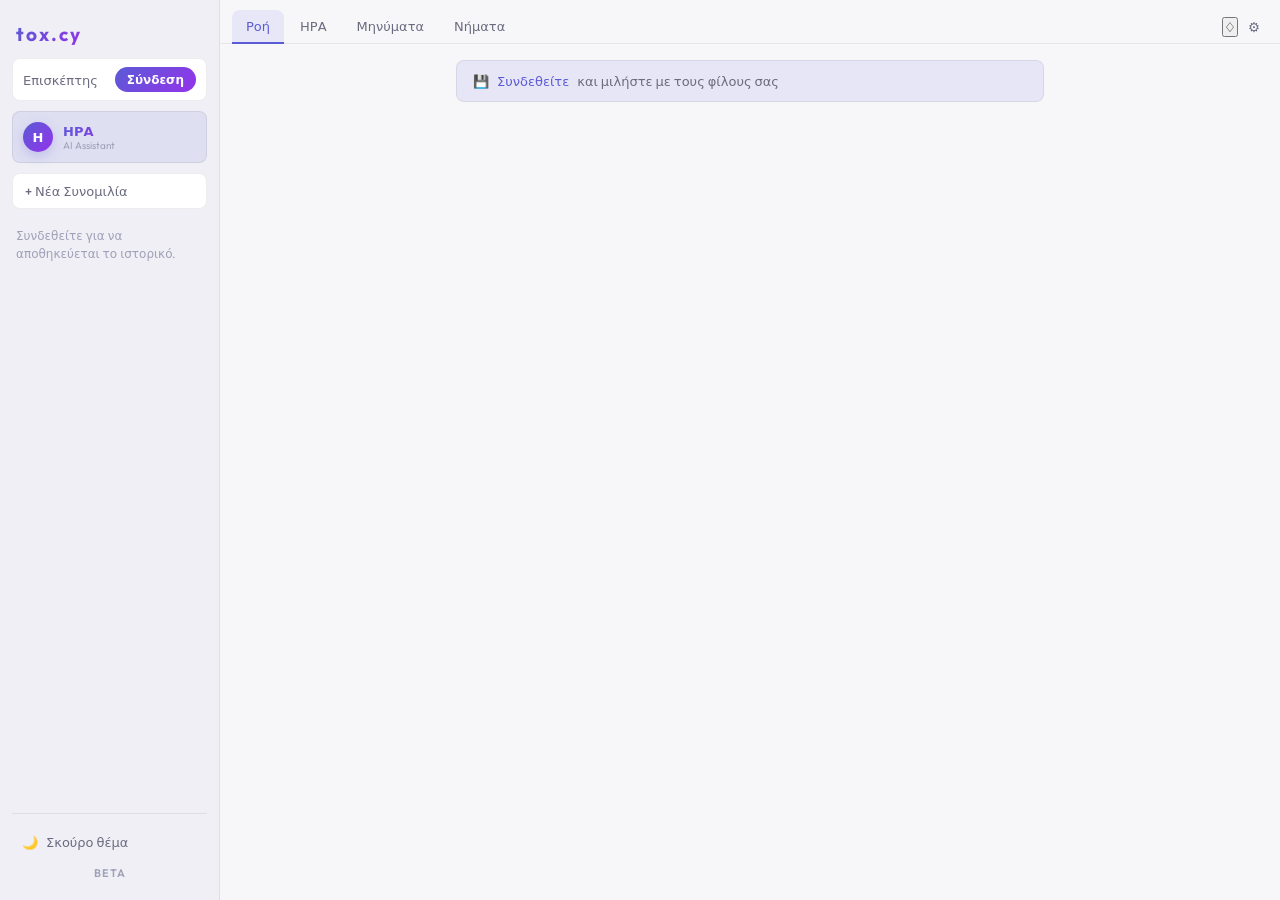
==== commit 1cd61c15: "Modularized index.html Seperated index.html into manageable code modules." ====
--- a/index.html
+++ b/index.html
@@ -1,503 +1,19 @@
 <!DOCTYPE html>
 <html lang="el">
-<head>
-  <meta charset="UTF-8">
-  <meta name="viewport" content="width=device-width,initial-scale=1.0,maximum-scale=1.0,user-scalable=no">
-  <meta name="description" content="tox.cy — Communication">
-  <script src="js/theme-bootstrap.js"></script>
-  <title>tox.cy</title>
-  <link rel="preconnect" href="https://fonts.googleapis.com">
-  <link rel="preconnect" href="https://fonts.gstatic.com" crossorigin>
-  <link href="https://fonts.googleapis.com/css2?family=Outfit:wght@300;400;500;600;700&display=swap" rel="stylesheet">
-  <link rel="stylesheet" href="style.css">
-</head>
-<body>
-
-<!-- ── AUTH MODAL ── -->
-<div id="auth-overlay" class="overlay hidden">
-  <div class="modal-card">
-    <button id="close-auth-btn" class="modal-close-btn"><svg width="16" height="16" viewBox="0 0 24 24" fill="none" stroke="currentColor" stroke-width="2.5" stroke-linecap="round" stroke-linejoin="round"><path d="M18 6L6 18M6 6l12 12"/></svg></button>
-    <div class="modal-brand">tox.cy</div>
-    <p class="modal-subtitle">Communication</p>
-    <h2 id="auth-title">Σύνδεση</h2>
-    <div class="auth-fields">
-      <input type="text" id="auth-username" placeholder="Όνομα χρήστη" autocomplete="username">
-      <input type="password" id="auth-password" placeholder="Κωδικός" autocomplete="current-password">
-      <p id="auth-error" class="auth-error hidden"></p>
-      <button id="auth-submit-btn">Είσοδος</button>
-    </div>
-    <p id="toggle-auth-text" class="toggle-text">Δεν έχετε λογαριασμό; <span id="toggle-auth-link">Εγγραφή</span></p>
-    <p class="skip-note">ή <span id="skip-auth-link">συνεχίστε ως επισκέπτης</span></p>
-  </div>
-</div>
-
-<!-- ── OWN PROFILE MODAL ── -->
-<div id="profile-modal" class="overlay hidden">
-  <div class="modal-card" style="max-width:340px;gap:12px">
-    <button id="close-profile-btn" class="modal-close-btn"><svg width="16" height="16" viewBox="0 0 24 24" fill="none" stroke="currentColor" stroke-width="2.5" stroke-linecap="round" stroke-linejoin="round"><path d="M18 6L6 18M6 6l12 12"/></svg></button>
-    <div id="own-avatar-large" class="avatar-large"></div>
-    <div id="own-username-display" class="profile-username"></div>
-    <div id="own-reputation" class="reputation-badge"></div>
-    <label class="upload-btn">
-      <svg width="14" height="14" viewBox="0 0 24 24" fill="none" stroke="currentColor" stroke-width="2"><path d="M21 15v4a2 2 0 01-2 2H5a2 2 0 01-2-2v-4M17 8l-5-5-5 5M12 3v12"/></svg>
-      Αλλαγή φωτογραφίας
-      <input type="file" id="profile-pic-input" accept="image/*" hidden>
-    </label>
-    <button id="remove-pic-btn" class="btn-outline-sm">Αφαίρεση φωτογραφίας</button>
-  </div>
-</div>
-
-<!-- ── USER PROFILE MODAL ── -->
-<div id="user-profile-modal" class="overlay hidden">
-  <div class="modal-card user-profile-card">
-    <button id="close-user-profile-btn" class="modal-close-btn"><svg width="16" height="16" viewBox="0 0 24 24" fill="none" stroke="currentColor" stroke-width="2.5" stroke-linecap="round" stroke-linejoin="round"><path d="M18 6L6 18M6 6l12 12"/></svg></button>
-    <div id="up-avatar" class="avatar-large"></div>
-    <div id="up-username" class="profile-username"></div>
-    <div id="up-reputation" class="reputation-badge"></div>
-    <div id="up-gift-row" class="gift-row hidden">
-      <button id="up-gift-btn" class="gift-btn">⭐ Δώσε Υπόληψη</button>
-      <span class="gift-note">1 φορά/ημέρα</span>
-    </div>
-    <div id="up-actions" class="up-actions"></div>
-    <div id="up-posts-grid" class="up-posts-grid"></div>
-  </div>
-</div>
-
-<!-- ── SETTINGS PANEL ── -->
-<div id="settings-panel" class="overlay hidden">
-  <div class="settings-card">
-    <div class="settings-header">
-      <h2>Ρυθμίσεις</h2>
-      <button id="close-settings-btn" class="modal-close-btn"><svg width="16" height="16" viewBox="0 0 24 24" fill="none" stroke="currentColor" stroke-width="2.5" stroke-linecap="round" stroke-linejoin="round"><path d="M18 6L6 18M6 6l12 12"/></svg></button>
-    </div>
-    <div class="settings-body">
-      <div class="settings-section">
-        <div class="settings-section-title">Λογαριασμός</div>
-        <div class="settings-row"><span class="settings-row-label">Όνομα χρήστη</span><span id="settings-username-val" class="settings-row-val"></span></div>
-      </div>
-      <div class="settings-section">
-        <div class="settings-section-title">Εμφάνιση</div>
-        <div class="settings-row" id="settings-theme-row" style="cursor:pointer">
-          <span class="settings-row-label">Θέμα</span>
-          <span id="settings-theme-val" class="settings-row-val"></span>
-        </div>
-      </div>
-      <div class="settings-section">
-        <div class="settings-section-title" style="color:var(--danger)">Επικίνδυνη Ζώνη</div>
-        <button id="delete-account-btn" class="btn-danger-full">🗑 Διαγραφή λογαριασμού</button>
-        <p class="settings-danger-note">Αυτή η ενέργεια είναι μη αναστρέψιμη.</p>
-      </div>
-    </div>
-    <div class="settings-footer">Επικοινωνήστε <a href="mailto:info@tox.cy">info@tox.cy</a></div>
-  </div>
-</div>
-
-<!-- ── HISTORY PANEL ── -->
-<div id="history-panel" class="overlay hidden">
-  <div class="settings-card">
-    <div class="settings-header">
-      <h2>Ιστορικό ΗΡΑ</h2>
-      <button id="close-history-btn" class="modal-close-btn"><svg width="16" height="16" viewBox="0 0 24 24" fill="none" stroke="currentColor" stroke-width="2.5" stroke-linecap="round" stroke-linejoin="round"><path d="M18 6L6 18M6 6l12 12"/></svg></button>
-    </div>
-    <div id="history-list" class="history-list"></div>
-    <p id="history-empty" class="empty-note">Δεν υπάρχουν συνομιλίες ακόμα.</p>
-  </div>
-</div>
-
-<!-- ── GIF PICKER ── -->
-<div id="gif-picker-overlay" class="overlay hidden">
-  <div class="gif-picker-card">
-    <div class="gif-picker-header">
-      <input type="text" id="gif-search-input" placeholder="🔍 Αναζήτηση GIF..." class="gif-search">
-      <button id="close-gif-btn" class="modal-close-btn" style="position:static;margin-left:8px"><svg width="16" height="16" viewBox="0 0 24 24" fill="none" stroke="currentColor" stroke-width="2.5" stroke-linecap="round" stroke-linejoin="round"><path d="M18 6L6 18M6 6l12 12"/></svg></button>
-    </div>
-    <div id="gif-grid" class="gif-grid"></div>
-    <div id="gif-loading" class="gif-loading hidden">Φόρτωση...</div>
-    <p class="gif-powered">Powered by GIPHY</p>
-  </div>
-</div>
-
-<!-- ── LIGHTBOX ── -->
-<div id="lightbox" class="lightbox hidden">
-  <button id="lightbox-close" class="lightbox-close"><svg width="22" height="22" viewBox="0 0 24 24" fill="none" stroke="currentColor" stroke-width="2.5" stroke-linecap="round" stroke-linejoin="round"><path d="M18 6L6 18M6 6l12 12"/></svg></button>
-  <img id="lightbox-img" src="" alt="">
-</div>
-
-<!-- ── CREATE GROUP MODAL ── -->
-<div id="group-modal-overlay" class="overlay hidden">
-  <div class="modal-card" style="max-width:380px;gap:12px">
-    <button id="close-group-modal-btn" class="modal-close-btn"><svg width="16" height="16" viewBox="0 0 24 24" fill="none" stroke="currentColor" stroke-width="2.5" stroke-linecap="round" stroke-linejoin="round"><path d="M18 6L6 18M6 6l12 12"/></svg></button>
-    <h2 style="font-size:17px">Νέα Ομάδα</h2>
-    <input type="text" id="group-name-input" placeholder="Όνομα ομάδας..." maxlength="40" class="auth-field-input">
-    <div id="group-members-list" class="group-members-list"></div>
-    <p style="font-size:12px;color:var(--text-subtle)">Επιλέξτε φίλους να προσθέσετε</p>
-    <button id="create-group-btn" class="publish-btn" style="width:100%">Δημιουργία</button>
-    <p id="group-modal-err" class="auth-error hidden"></p>
-  </div>
-</div>
-
-<!-- ── CREATE THREAD MODAL ── -->
-<div id="create-thread-modal" class="overlay hidden">
-  <div class="modal-card" style="max-width:500px;gap:14px">
-    <button id="close-thread-modal-btn" class="modal-close-btn"><svg width="16" height="16" viewBox="0 0 24 24" fill="none" stroke="currentColor" stroke-width="2.5" stroke-linecap="round" stroke-linejoin="round"><path d="M18 6L6 18M6 6l12 12"/></svg></button>
-    <h2>Νέο Νήμα</h2>
-    <select id="thread-cat-select" class="thread-cat-select">
-      <option value="">Επιλέξτε κατηγορία...</option>
-      <option value="Vibes">🎵 Vibes</option>
-      <option value="Διατροφή">🥗 Διατροφή</option>
-      <option value="Τεχνολογία">💻 Τεχνολογία</option>
-      <option value="Γυμναστική">💪 Γυμναστική</option>
-      <option value="Αγγελίες">📢 Αγγελίες</option>
-    </select>
-    <input type="text" id="thread-title-input" class="auth-field-input" placeholder="Τίτλος νήματος..." maxlength="200">
-    <textarea id="thread-content-input" class="post-textarea" placeholder="Περιεχόμενο (προαιρετικό)..." rows="5"></textarea>
-    <button id="publish-thread-btn" class="publish-btn" style="width:100%">Δημοσίευση</button>
-    <p id="thread-modal-err" class="auth-error hidden"></p>
-  </div>
-</div>
-
-<!-- ── MOBILE TOP BAR ── -->
-<div class="mobile-topbar" id="mobile-topbar">
-  <div class="mobile-topbar-brand">tox.cy</div>
-  <button class="mobile-topbar-menu" id="mob-menu-btn">
-    <svg width="20" height="20" viewBox="0 0 24 24" fill="none" stroke="currentColor" stroke-width="2.2" stroke-linecap="round" stroke-linejoin="round"><circle cx="12" cy="5" r="1.2" fill="currentColor"/><circle cx="12" cy="12" r="1.2" fill="currentColor"/><circle cx="12" cy="19" r="1.2" fill="currentColor"/></svg>
-  </button>
-</div>
-
-<!-- ── MOBILE DROPDOWN ── -->
-<div class="mob-dropdown hidden" id="mob-dropdown">
-  <button class="mob-menu-item" id="mob-history-btn">
-    <svg width="15" height="15" viewBox="0 0 24 24" fill="none" stroke="currentColor" stroke-width="2"><path d="M12 8v4l3 3m6-3a9 9 0 11-18 0 9 9 0 0118 0z"/></svg>Ιστορικό ΗΡΑ
-  </button>
-  <button class="mob-menu-item" id="mob-profile-btn">
-    <svg width="15" height="15" viewBox="0 0 24 24" fill="none" stroke="currentColor" stroke-width="2"><path d="M20 21v-2a4 4 0 00-4-4H8a4 4 0 00-4 4v2M12 11a4 4 0 100-8 4 4 0 000 8z"/></svg>Προφίλ
-  </button>
-  <button class="mob-menu-item" id="mob-settings-btn">
-    <svg width="15" height="15" viewBox="0 0 24 24" fill="none" stroke="currentColor" stroke-width="2"><circle cx="12" cy="12" r="3"/><path d="M19.4 15a1.65 1.65 0 00.33 1.82l.06.06a2 2 0 010 2.83 2 2 0 01-2.83 0l-.06-.06a1.65 1.65 0 00-1.82-.33 1.65 1.65 0 00-1 1.51V21a2 2 0 01-4 0v-.09A1.65 1.65 0 009 19.4a1.65 1.65 0 00-1.82.33l-.06.06a2 2 0 01-2.83-2.83l.06-.06A1.65 1.65 0 004.68 15a1.65 1.65 0 00-1.51-1H3a2 2 0 010-4h.09A1.65 1.65 0 004.6 9a1.65 1.65 0 00-.33-1.82l-.06-.06a2 2 0 012.83-2.83l.06.06A1.65 1.65 0 009 4.68a1.65 1.65 0 001-1.51V3a2 2 0 014 0v.09a1.65 1.65 0 001 1.51 1.65 1.65 0 001.82-.33l.06-.06a2 2 0 012.83 2.83l-.06.06A1.65 1.65 0 0019.4 9a1.65 1.65 0 001.51 1H21a2 2 0 010 4h-.09a1.65 1.65 0 00-1.51 1z"/></svg>Ρυθμίσεις
-  </button>
-  <button class="mob-menu-item" id="mob-notif-btn" style="position:relative">
-    <svg width="15" height="15" viewBox="0 0 24 24" fill="none" stroke="currentColor" stroke-width="2" stroke-linecap="round" stroke-linejoin="round"><path d="M18 8A6 6 0 006 8c0 7-3 9-3 9h18s-3-2-3-9M13.73 21a2 2 0 01-3.46 0"/></svg>
-    Ειδοποιήσεις
-    <span id="notif-badge-mob" class="notif-badge notif-badge-inline hidden">0</span>
-  </button>
-  <button class="mob-menu-item" id="mob-theme-btn">
-    <span id="mob-theme-icon">🌙</span>Θέμα
-  </button>
-  <div class="mob-menu-divider"></div>
-  <button class="mob-menu-item" id="mob-auth-btn">
-    <svg width="15" height="15" viewBox="0 0 24 24" fill="none" stroke="currentColor" stroke-width="2"><path d="M20 21v-2a4 4 0 00-4-4H8a4 4 0 00-4 4v2M12 11a4 4 0 100-8 4 4 0 000 8z"/></svg>
-    <span id="mob-auth-label">Σύνδεση</span>
-  </button>
-</div>
-
-<!-- ── NOTIFICATIONS DROPDOWN ── -->
-<div id="notif-dropdown" class="notif-dropdown hidden">
-  <div class="notif-dropdown-header">
-    <span class="notif-dropdown-title">Ειδοποιήσεις</span>
-    <button id="notif-mark-all-btn" class="notif-mark-all-btn">Όλα ως αναγνωσμένα</button>
-  </div>
-  <div id="notif-list" class="notif-list"></div>
-</div>
-
-<div class="mob-overlay hidden" id="mob-overlay"></div>
-
-<!-- ── APP LAYOUT ── -->
-<div class="app-layout">
-
-  <!-- SIDEBAR (desktop) -->
-  <aside class="sidebar">
-    <div class="sidebar-top">
-      <div class="sidebar-brand-row">
-        <span class="sidebar-brand">tox.cy</span>
-      </div>
-      <div id="account-badge" class="account-badge hidden">
-        <div id="sidebar-avatar" class="account-avatar clickable-avatar"></div>
-        <span id="user-display" class="account-name"></span>
-        <button id="logout-btn" class="logout-btn" title="Αποσύνδεση">
-          <svg width="13" height="13" viewBox="0 0 24 24" fill="none" stroke="currentColor" stroke-width="2.5" stroke-linecap="round" stroke-linejoin="round"><path d="M18 6L6 18M6 6l12 12"/></svg>
-        </button>
-      </div>
-      <div id="guest-badge" class="guest-badge">
-        <span class="guest-label">Επισκέπτης</span>
-        <button id="open-auth-btn" class="signin-pill">Σύνδεση</button>
-      </div>
-      <div class="sidebar-hera-section" id="sidebar-hera-btn">
-        <div class="sidebar-hera-orb">Η</div>
-        <div class="sidebar-hera-info">
-          <span class="sidebar-hera-name">ΗΡΑ</span>
-          <span class="sidebar-hera-sub">AI Assistant</span>
-        </div>
-      </div>
-      <button id="new-chat-btn" class="new-chat-btn">
-        <svg width="12" height="12" viewBox="0 0 24 24" fill="none" stroke="currentColor" stroke-width="2.5" stroke-linecap="round" stroke-linejoin="round"><path d="M12 5v14M5 12h14"/></svg>
-        Νέα Συνομιλία
-      </button>
-      <div id="sessions-list" class="sessions-list">
-        <p id="sessions-guest-note" class="sessions-note">Συνδεθείτε για να αποθηκεύεται το ιστορικό.</p>
-      </div>
-    </div>
-    <div class="sidebar-footer-area">
-      <button id="theme-toggle-btn" class="theme-btn">
-        <span id="theme-icon">🌙</span>
-        <span id="theme-text">Σκούρο θέμα</span>
-      </button>
-      <p class="sidebar-version">BETA</p>
-    </div>
-  </aside>
-
-  <!-- MAIN -->
-  <main class="chat-main">
-
-    <!-- Desktop tab bar -->
-    <div class="main-tabs" id="main-tabs">
-      <button class="tab-btn active" data-tab="feed">
-        <svg width="14" height="14" viewBox="0 0 24 24" fill="none" stroke="currentColor" stroke-width="2"><rect x="3" y="3" width="7" height="7" rx="1"/><rect x="14" y="3" width="7" height="7" rx="1"/><rect x="3" y="14" width="7" height="7" rx="1"/><rect x="14" y="14" width="7" height="7" rx="1"/></svg>Ροή
-      </button>
-      <button class="tab-btn" data-tab="chat">
-        <svg width="14" height="14" viewBox="0 0 24 24" fill="none" stroke="currentColor" stroke-width="2"><path d="M12 2a10 10 0 110 20A10 10 0 0112 2z"/><path d="M8 12h8M12 8v8"/></svg>ΗΡΑ
-      </button>
-      <button class="tab-btn" data-tab="messages">
-        <svg width="14" height="14" viewBox="0 0 24 24" fill="none" stroke="currentColor" stroke-width="2"><path d="M21 15a2 2 0 01-2 2H7l-4 4V5a2 2 0 012-2h14a2 2 0 012 2z"/></svg>Μηνύματα
-      </button>
-      <button class="tab-btn" data-tab="threads">
-        <svg width="14" height="14" viewBox="0 0 24 24" fill="none" stroke="currentColor" stroke-width="2"><path d="M21 15a2 2 0 01-2 2H7l-4 4V5a2 2 0 012-2h14a2 2 0 012 2z"/><path d="M8 10h8M8 14h5"/></svg>Νήματα
-      </button>
-      <div class="tab-bar-right">
-        <button id="notif-bell-btn" class="gear-btn" title="Ειδοποιήσεις" style="position:relative">
-          <svg width="16" height="16" viewBox="0 0 24 24" fill="none" stroke="currentColor" stroke-width="2" stroke-linecap="round" stroke-linejoin="round"><path d="M18 8A6 6 0 006 8c0 7-3 9-3 9h18s-3-2-3-9M13.73 21a2 2 0 01-3.46 0"/></svg>
-          <span id="notif-badge" class="notif-badge hidden">0</span>
-        </button>
-        <button id="settings-gear-btn" class="gear-btn" title="Ρυθμίσεις">
-          <svg width="16" height="16" viewBox="0 0 24 24" fill="none" stroke="currentColor" stroke-width="2" stroke-linecap="round" stroke-linejoin="round"><circle cx="12" cy="12" r="3"/><path d="M19.4 15a1.65 1.65 0 00.33 1.82l.06.06a2 2 0 010 2.83 2 2 0 01-2.83 0l-.06-.06a1.65 1.65 0 00-1.82-.33 1.65 1.65 0 00-1 1.51V21a2 2 0 01-4 0v-.09A1.65 1.65 0 009 19.4a1.65 1.65 0 00-1.82.33l-.06.06a2 2 0 01-2.83-2.83l.06-.06A1.65 1.65 0 004.68 15a1.65 1.65 0 00-1.51-1H3a2 2 0 010-4h.09A1.65 1.65 0 004.6 9a1.65 1.65 0 00-.33-1.82l-.06-.06a2 2 0 012.83-2.83l.06.06A1.65 1.65 0 009 4.68a1.65 1.65 0 001-1.51V3a2 2 0 014 0v.09a1.65 1.65 0 001 1.51 1.65 1.65 0 001.82-.33l.06-.06a2 2 0 012.83 2.83l-.06.06A1.65 1.65 0 0019.4 9a1.65 1.65 0 001.51 1H21a2 2 0 010 4h-.09a1.65 1.65 0 00-1.51 1z"/></svg>
-        </button>
-      </div>
-    </div>
-
-    <!-- ── ΡΟΉ ── -->
-    <div id="feed-section" class="tab-section">
-      <div class="feed-scroll-area">
-        <div class="create-post-card" id="create-post-card" style="display:none">
-          <div class="create-post-header">
-            <div id="create-post-avatar" class="post-avatar"></div>
-            <select id="post-type-select" class="post-type-select">
-              <option value="public">🌍 Δημόσιο (3/ημέρα)</option>
-              <option value="friends">👥 Φίλοι (10/ημέρα)</option>
-            </select>
-          </div>
-          <textarea id="post-text-input" class="post-textarea" placeholder="Τι σκέφτεστε;" rows="2"></textarea>
-          <div id="post-media-preview" class="post-media-preview hidden">
-            <img id="post-media-img" src="" alt="">
-            <button id="clear-post-media-btn" class="clear-media-btn">✕</button>
-          </div>
-          <div id="post-gif-preview" class="post-media-preview hidden">
-            <img id="post-gif-img" src="" alt="GIF">
-            <button id="clear-post-gif" class="clear-media-btn">✕</button>
-          </div>
-          <div class="create-post-footer">
-            <label class="media-icon-btn" title="Εικόνα">
-              <svg width="18" height="18" viewBox="0 0 24 24" fill="none" stroke="currentColor" stroke-width="2"><rect x="3" y="3" width="18" height="18" rx="2"/><circle cx="8.5" cy="8.5" r="1.5"/><path d="M21 15l-5-5L5 21"/></svg>
-              <input type="file" id="post-media-input" accept="image/*,video/*" hidden>
-            </label>
-            <button class="gif-icon-btn" id="post-gif-btn">GIF</button>
-            <div class="post-limit-info" id="post-limit-info"></div>
-            <button id="publish-btn" class="publish-btn">Δημοσίευση</button>
-          </div>
-        </div>
-        <div id="feed-guest-notice" class="feed-notice">
-          💾 <span class="auth-link-inline" id="feed-auth-link">Συνδεθείτε</span> και μιλήστε με τους φίλους σας
-        </div>
-        <div id="feed-loading" class="feed-loading hidden"><div class="loading-spinner"></div></div>
-        <div id="posts-container"></div>
-        <div id="feed-empty" class="feed-empty hidden">
-          <div class="feed-empty-icon">📭</div>
-          <p>Δεν υπάρχουν posts ακόμα.</p>
-          <p class="feed-empty-sub">Γίνε ο πρώτος!</p>
-        </div>
-        <button id="load-more-btn" class="load-more-btn hidden">Φόρτωση περισσότερων</button>
-      </div>
-    </div>
-
-    <!-- ── ΗΡΑ ── -->
-    <div id="chat-section" class="tab-section hidden">
-      <div id="greeting" class="greeting">
-        <div class="greeting-orb">Η</div>
-        <h1 class="greeting-title">Πώς μπορώ να σας βοηθήσω;</h1>
-        <p class="greeting-sub">Ρωτήστε οτιδήποτε — μπορώ να διαβάσω κείμενο και εικόνες.</p>
-      </div>
-      <div id="chat-logs" class="chat-logs hidden"></div>
-      <div class="input-zone">
-        <div class="input-wrap">
-          <div class="input-bar">
-            <label for="file-input" class="attach-btn">
-              <svg width="18" height="18" viewBox="0 0 24 24" fill="none" stroke="currentColor" stroke-width="2"><path d="M21.44 11.05l-9.19 9.19a6 6 0 01-8.49-8.49l9.19-9.19a4 4 0 015.66 5.66l-9.2 9.19a2 2 0 01-2.83-2.83l8.49-8.48"/></svg>
-            </label>
-            <input type="file" id="file-input" accept="image/*,.pdf" hidden>
-            <input type="text" id="user-input" placeholder="Πληκτρολογήστε ένα μήνυμα..." autocomplete="off" lang="el">
-            <button id="send-action-btn" onmousedown="event.preventDefault()">
-              <svg width="17" height="17" viewBox="0 0 24 24" fill="none" stroke="currentColor" stroke-width="2.2" stroke-linecap="round" stroke-linejoin="round"><line x1="22" y1="2" x2="11" y2="13"/><polygon points="22 2 15 22 11 13 2 9 22 2"/></svg>
-            </button>
-          </div>
-          <div id="file-preview" class="file-preview hidden">
-            <span id="attached-filename"></span>
-            <button type="button" id="clear-file-action" onmousedown="event.preventDefault()">✕</button>
-          </div>
-        </div>
-        <p class="disclaimer">Η Ήρα μπορεί να παρουσιάζει ανακρίβειες.</p>
-      </div>
-    </div>
-
-    <!-- ── ΜΗΝΥΜΑΤΑ (DMs + Groups merged) ── -->
-    <div id="messages-section" class="tab-section hidden">
-      <div class="msg-sub-tabs">
-        <button class="msg-sub-tab active" data-msub="people">
-          <svg width="14" height="14" viewBox="0 0 24 24" fill="none" stroke="currentColor" stroke-width="2"><path d="M20 21v-2a4 4 0 00-4-4H8a4 4 0 00-4 4v2M12 11a4 4 0 100-8 4 4 0 000 8z"/></svg>
-          Άτομα
-        </button>
-        <button class="msg-sub-tab" data-msub="groups">
-          <svg width="14" height="14" viewBox="0 0 24 24" fill="none" stroke="currentColor" stroke-width="2"><path d="M17 21v-2a4 4 0 00-4-4H5a4 4 0 00-4 4v2M9 11a4 4 0 100-8 4 4 0 000 8zM23 21v-2a4 4 0 00-3-3.87M16 3.13a4 4 0 010 7.75"/></svg>
-          Ομάδες
-        </button>
-      </div>
-
-      <!-- People pane -->
-      <div id="msg-people-pane" class="msg-sub-pane">
-        <div id="msg-friends-view" class="msg-inner">
-          <div class="msg-toolbar">
-            <input type="text" id="friend-search-input" class="friend-search-input" placeholder="🔍 Αναζήτηση...">
-            <button id="add-friend-fab" class="add-fab" title="Προσθήκη φίλου">+</button>
-          </div>
-          <div id="add-friend-row" class="add-friend-row hidden">
-            <input type="text" id="friend-username-input" placeholder="Όνομα χρήστη..." class="auth-field-input">
-            <button id="send-friend-request-btn" class="publish-btn" style="white-space:nowrap">Αίτημα</button>
-            <p id="im-status-msg" class="auth-error hidden"></p>
-          </div>
-          <div id="friends-list" class="friends-list"></div>
-        </div>
-        <div id="msg-dm-view" class="msg-inner hidden">
-          <div class="dm-header" id="dm-header">
-            <button id="back-to-friends-btn" class="back-btn"><svg width="16" height="16" viewBox="0 0 24 24" fill="none" stroke="currentColor" stroke-width="2.5"><path d="M19 12H5M12 5l-7 7 7 7"/></svg></button>
-            <div id="dm-peer-avatar" class="dm-peer-avatar"></div>
-            <span id="dm-friend-name" class="dm-peer-name"></span>
-            <label class="ai-toggle" title="ΗΡΑ auto-reply">
-              <input type="checkbox" id="ai-reply-toggle">
-              <span class="toggle-label">AI</span>
-            </label>
-          </div>
-          <div id="dm-messages" class="dm-messages"></div>
-          <div id="dm-gif-preview" class="pending-gif-preview hidden"></div>
-          <div class="dm-input-bar">
-            <button class="gif-icon-btn" id="dm-gif-btn" onmousedown="event.preventDefault()">GIF</button>
-            <input type="text" id="dm-input" placeholder="Μήνυμα..." lang="el">
-            <button id="dm-send-btn" onmousedown="event.preventDefault()">
-              <svg width="15" height="15" viewBox="0 0 24 24" fill="none" stroke="currentColor" stroke-width="2.2"><line x1="22" y1="2" x2="11" y2="13"/><polygon points="22 2 15 22 11 13 2 9 22 2"/></svg>
-            </button>
-          </div>
-        </div>
-      </div>
-
-      <!-- Groups pane -->
-      <div id="msg-groups-pane" class="msg-sub-pane hidden">
-        <div id="grp-list-view" class="msg-inner">
-          <div class="msg-toolbar">
-            <span class="toolbar-title">Ομάδες</span>
-            <button id="new-group-btn" class="add-fab" title="Νέα ομάδα">+</button>
-          </div>
-          <div id="groups-list" class="friends-list"></div>
-          <div id="groups-empty" class="feed-empty hidden">
-            <div class="feed-empty-icon">👥</div>
-            <p>Δεν υπάρχουν ομάδες.</p>
-            <p class="feed-empty-sub">Πατήστε + για να δημιουργήσετε.</p>
-          </div>
-        </div>
-        <div id="grp-chat-view" class="msg-inner hidden">
-          <div class="dm-header">
-            <button id="back-to-groups-btn" class="back-btn"><svg width="16" height="16" viewBox="0 0 24 24" fill="none" stroke="currentColor" stroke-width="2.5"><path d="M19 12H5M12 5l-7 7 7 7"/></svg></button>
-            <div class="dm-peer-avatar grp-color">G</div>
-            <span id="grp-chat-name" class="dm-peer-name"></span>
-            <button id="delete-group-btn" class="delete-group-btn" title="Διαγραφή">🗑</button>
-          </div>
-          <div id="grp-messages" class="dm-messages"></div>
-          <div id="grp-gif-preview" class="pending-gif-preview hidden"></div>
-          <div class="dm-input-bar">
-            <button class="gif-icon-btn" id="grp-gif-btn" onmousedown="event.preventDefault()">GIF</button>
-            <input type="text" id="grp-input" placeholder="Μήνυμα στην ομάδα..." lang="el">
-            <button id="grp-send-btn" onmousedown="event.preventDefault()">
-              <svg width="15" height="15" viewBox="0 0 24 24" fill="none" stroke="currentColor" stroke-width="2.2"><line x1="22" y1="2" x2="11" y2="13"/><polygon points="22 2 15 22 11 13 2 9 22 2"/></svg>
-            </button>
-          </div>
-        </div>
-      </div>
-    </div>
-
-    <!-- ── ΝΗΜΑΤΑ ── -->
-    <div id="threads-section" class="tab-section hidden">
-      <div id="thread-list-view" class="msg-inner">
-        <div class="thread-search-bar">
-          <input type="text" id="thread-search" placeholder="🔍 Αναζήτηση νημάτων...">
-        </div>
-        <div class="cat-chips" id="cat-chips">
-          <button class="cat-chip active" data-cat="">Όλα</button>
-          <button class="cat-chip" data-cat="Vibes">🎵 Vibes</button>
-          <button class="cat-chip" data-cat="Διατροφή">🥗 Διατροφή</button>
-          <button class="cat-chip" data-cat="Τεχνολογία">💻 Τεχνολογία</button>
-          <button class="cat-chip" data-cat="Γυμναστική">💪 Γυμναστική</button>
-          <button class="cat-chip" data-cat="Αγγελίες">📢 Αγγελίες</button>
-        </div>
-        <div id="threads-loading" class="feed-loading hidden"><div class="loading-spinner"></div></div>
-        <div id="threads-container"></div>
-        <div id="threads-empty" class="feed-empty hidden">
-          <div class="feed-empty-icon">💬</div>
-          <p>Δεν υπάρχουν νήματα.</p>
-          <p class="feed-empty-sub">Ξεκινήστε τη συζήτηση!</p>
-        </div>
-        <button id="create-thread-fab" class="create-thread-fab" title="Νέο νήμα">
-          <svg width="20" height="20" viewBox="0 0 24 24" fill="none" stroke="currentColor" stroke-width="2.5" stroke-linecap="round" stroke-linejoin="round"><path d="M12 5v14M5 12h14"/></svg>
-        </button>
-      </div>
-
-      <div id="thread-detail-view" class="msg-inner hidden">
-        <div class="dm-header">
-          <button id="back-to-threads-btn" class="back-btn"><svg width="16" height="16" viewBox="0 0 24 24" fill="none" stroke="currentColor" stroke-width="2.5"><path d="M19 12H5M12 5l-7 7 7 7"/></svg></button>
-          <span id="thread-detail-cat-badge" class="cat-badge-header"></span>
-          <span id="thread-detail-title-header" class="dm-peer-name"></span>
-        </div>
-        <div id="thread-detail-scroll" class="thread-detail-scroll">
-          <div id="thread-post-card" class="thread-post-card"></div>
-          <div id="thread-replies-header" class="thread-replies-header"></div>
-          <div id="thread-replies-list" class="thread-replies-list"></div>
-        </div>
-        <div class="dm-input-bar" id="thread-reply-bar">
-          <input type="text" id="thread-reply-input" placeholder="Γράψτε απάντηση..." lang="el">
-          <button id="thread-reply-btn" onmousedown="event.preventDefault()">
-            <svg width="15" height="15" viewBox="0 0 24 24" fill="none" stroke="currentColor" stroke-width="2.2"><line x1="22" y1="2" x2="11" y2="13"/><polygon points="22 2 15 22 11 13 2 9 22 2"/></svg>
-          </button>
-        </div>
-      </div>
-    </div>
-
-    <!-- ── MOBILE BOTTOM NAV ── -->
-    <nav class="btm-tab-bar">
-      <button class="btm-tab active" data-tab="feed">
-        <svg width="20" height="20" viewBox="0 0 24 24" fill="none" stroke="currentColor" stroke-width="2"><rect x="3" y="3" width="7" height="7" rx="1"/><rect x="14" y="3" width="7" height="7" rx="1"/><rect x="3" y="14" width="7" height="7" rx="1"/><rect x="14" y="14" width="7" height="7" rx="1"/></svg>
-        <span>Ροή</span>
-      </button>
-      <button class="btm-tab" data-tab="chat">
-        <svg width="20" height="20" viewBox="0 0 24 24" fill="none" stroke="currentColor" stroke-width="2"><path d="M12 2a10 10 0 110 20A10 10 0 0112 2z"/><path d="M8 12h8M12 8v8"/></svg>
-        <span>ΗΡΑ</span>
-      </button>
-      <button class="btm-tab" data-tab="messages">
-        <svg width="20" height="20" viewBox="0 0 24 24" fill="none" stroke="currentColor" stroke-width="2"><path d="M21 15a2 2 0 01-2 2H7l-4 4V5a2 2 0 012-2h14a2 2 0 012 2z"/></svg>
-        <span>Μηνύματα</span>
-      </button>
-      <button class="btm-tab" data-tab="threads">
-        <svg width="20" height="20" viewBox="0 0 24 24" fill="none" stroke="currentColor" stroke-width="2"><path d="M21 15a2 2 0 01-2 2H7l-4 4V5a2 2 0 012-2h14a2 2 0 012 2z"/><path d="M8 10h8M8 14h5"/></svg>
-        <span>Νήματα</span>
-      </button>
-    </nav>
-
-  </main>
-</div>
-
-<script type="module" src="app.js"></script>
-</body>
-</html>+    <head>
+        <meta charset="UTF-8">
+        <meta name="viewport" content="width=device-width,initial-scale=1.0,maximum-scale=1.0,user-scalable=no">
+        <meta name="description" content="tox.cy — Communication">
+        <script>if (localStorage.getItem('theme') === 'dark') document.documentElement.setAttribute('data-theme', 'dark');</script>
+        <title>tox.cy</title>
+        <link rel="preconnect" href="https://fonts.googleapis.com">
+        <link rel="preconnect" href="https://fonts.gstatic.com" crossorigin>
+        <link href="https://fonts.googleapis.com/css2?family=Outfit:wght@300;400;500;600;700&display=swap" rel="stylesheet">
+        <link rel="stylesheet" href="style.css">
+    </head>
+    <body>
+        <div id="app-mount" aria-live="polite"></div>
+        <script src="js/html-loader.js"></script>
+        <script type="module" src="app.js"></script>
+    </body>
+</html>
